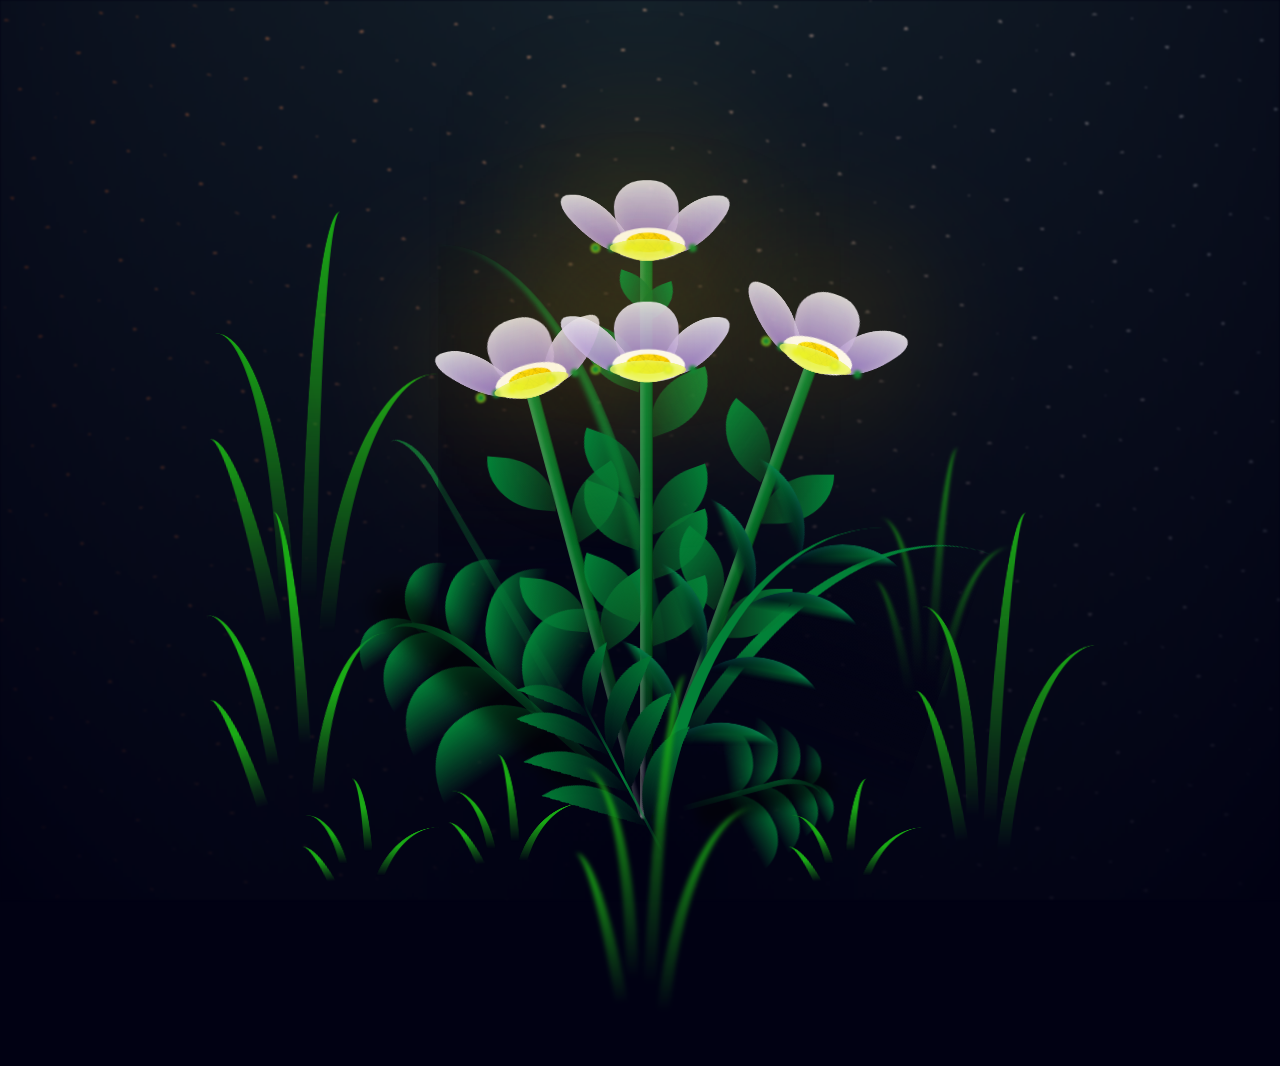
==== flores.html @ dc5154fb "actu" ====
<!DOCTYPE html>
<html lang="en" >
<head>
  <meta charset="UTF-8">
  <title>Flores y corazones</title>
  <link rel="stylesheet" href="./style.css">

</head>
<body>
<!-- partial:index.partial.html -->
<body class="container">
  <div class="night"></div>
  <div class="flowers">
    <div class="flower flower--1">
      <div class="flower__leafs flower__leafs--1">
        <div class="flower__leaf flower__leaf--1"></div>
        <div class="flower__leaf flower__leaf--2"></div>
        <div class="flower__leaf flower__leaf--3"></div>
        <div class="flower__leaf flower__leaf--4"></div>
        <div class="flower__white-circle"></div>

        <div class="flower__light flower__light--1"></div>
        <div class="flower__light flower__light--2"></div>
        <div class="flower__light flower__light--3"></div>
        <div class="flower__light flower__light--4"></div>
        <div class="flower__light flower__light--5"></div>
        <div class="flower__light flower__light--6"></div>
        <div class="flower__light flower__light--7"></div>
        <div class="flower__light flower__light--8"></div>

      </div>
      <div class="flower__line">
        <div class="flower__line__leaf flower__line__leaf--1"></div>
        <div class="flower__line__leaf flower__line__leaf--2"></div>
        <div class="flower__line__leaf flower__line__leaf--3"></div>
        <div class="flower__line__leaf flower__line__leaf--4"></div>
        <div class="flower__line__leaf flower__line__leaf--5"></div>
        <div class="flower__line__leaf flower__line__leaf--6"></div>
      </div>
    </div>

    <div class="flower flower--2">
      <div class="flower__leafs flower__leafs--2">
        <div class="flower__leaf flower__leaf--1"></div>
        <div class="flower__leaf flower__leaf--2"></div>
        <div class="flower__leaf flower__leaf--3"></div>
        <div class="flower__leaf flower__leaf--4"></div>
        <div class="flower__white-circle"></div>

        <div class="flower__light flower__light--1"></div>
        <div class="flower__light flower__light--2"></div>
        <div class="flower__light flower__light--3"></div>
        <div class="flower__light flower__light--4"></div>
        <div class="flower__light flower__light--5"></div>
        <div class="flower__light flower__light--6"></div>
        <div class="flower__light flower__light--7"></div>
        <div class="flower__light flower__light--8"></div>

      </div>
      <div class="flower__line">
        <div class="flower__line__leaf flower__line__leaf--1"></div>
        <div class="flower__line__leaf flower__line__leaf--2"></div>
        <div class="flower__line__leaf flower__line__leaf--3"></div>
        <div class="flower__line__leaf flower__line__leaf--4"></div>
      </div>
    </div>

    <div class="flower flower--3">
      <div class="flower__leafs flower__leafs--3">
        <div class="flower__leaf flower__leaf--1"></div>
        <div class="flower__leaf flower__leaf--2"></div>
        <div class="flower__leaf flower__leaf--3"></div>
        <div class="flower__leaf flower__leaf--4"></div>
        <div class="flower__white-circle"></div>

        <div class="flower__light flower__light--1"></div>
        <div class="flower__light flower__light--2"></div>
        <div class="flower__light flower__light--3"></div>
        <div class="flower__light flower__light--4"></div>
        <div class="flower__light flower__light--5"></div>
        <div class="flower__light flower__light--6"></div>
        <div class="flower__light flower__light--7"></div>
        <div class="flower__light flower__light--8"></div>

      </div>
      <div class="flower__line">
        <div class="flower__line__leaf flower__line__leaf--1"></div>
        <div class="flower__line__leaf flower__line__leaf--2"></div>
        <div class="flower__line__leaf flower__line__leaf--3"></div>
        <div class="flower__line__leaf flower__line__leaf--4"></div>
      </div>
    </div>
    <div class="flower flower--4">
      <div class="flower__leafs flower__leafs--3">
        <div class="flower__leaf flower__leaf--1"></div>
        <div class="flower__leaf flower__leaf--2"></div>
        <div class="flower__leaf flower__leaf--3"></div>
        <div class="flower__leaf flower__leaf--4"></div>
        <div class="flower__white-circle"></div>

        <div class="flower__light flower__light--1"></div>
        <div class="flower__light flower__light--2"></div>
        <div class="flower__light flower__light--3"></div>
        <div class="flower__light flower__light--4"></div>
        <div class="flower__light flower__light--5"></div>
        <div class="flower__light flower__light--6"></div>
        <div class="flower__light flower__light--7"></div>
        <div class="flower__light flower__light--8"></div>

      </div>
      <div class="flower__line">
        <div class="flower__line__leaf flower__line__leaf--1"></div>
        <div class="flower__line__leaf flower__line__leaf--2"></div>
        <div class="flower__line__leaf flower__line__leaf--3"></div>
        <div class="flower__line__leaf flower__line__leaf--4"></div>
      </div>
    </div>

    <div class="grow-ans" style="--d:1.2s">
      <div class="flower__g-long">
        <div class="flower__g-long__top"></div>
        <div class="flower__g-long__bottom"></div>
      </div>
    </div>

    <div class="growing-grass">
      <div class="flower__grass flower__grass--1">
        <div class="flower__grass--top"></div>
        <div class="flower__grass--bottom"></div>
        <div class="flower__grass__leaf flower__grass__leaf--1"></div>
        <div class="flower__grass__leaf flower__grass__leaf--2"></div>
        <div class="flower__grass__leaf flower__grass__leaf--3"></div>
        <div class="flower__grass__leaf flower__grass__leaf--4"></div>
        <div class="flower__grass__leaf flower__grass__leaf--5"></div>
        <div class="flower__grass__leaf flower__grass__leaf--6"></div>
        <div class="flower__grass__leaf flower__grass__leaf--7"></div>
        <div class="flower__grass__leaf flower__grass__leaf--8"></div>
        <div class="flower__grass__overlay"></div>
      </div>
    </div>

    <div class="growing-grass">
      <div class="flower__grass flower__grass--2">
        <div class="flower__grass--top"></div>
        <div class="flower__grass--bottom"></div>
        <div class="flower__grass__leaf flower__grass__leaf--1"></div>
        <div class="flower__grass__leaf flower__grass__leaf--2"></div>
        <div class="flower__grass__leaf flower__grass__leaf--3"></div>
        <div class="flower__grass__leaf flower__grass__leaf--4"></div>
        <div class="flower__grass__leaf flower__grass__leaf--5"></div>
        <div class="flower__grass__leaf flower__grass__leaf--6"></div>
        <div class="flower__grass__leaf flower__grass__leaf--7"></div>
        <div class="flower__grass__leaf flower__grass__leaf--8"></div>
        <div class="flower__grass__overlay"></div>
      </div>
    </div>

    <div class="grow-ans" style="--d:2.4s">
      <div class="flower__g-right flower__g-right--1">
        <div class="leaf"></div>
      </div>
    </div>

    <div class="grow-ans" style="--d:2.8s">
      <div class="flower__g-right flower__g-right--2">
        <div class="leaf"></div>
      </div>
    </div>

    <div class="grow-ans" style="--d:2.8s">
      <div class="flower__g-front">
        <div class="flower__g-front__leaf-wrapper flower__g-front__leaf-wrapper--1">
          <div class="flower__g-front__leaf"></div>
        </div>
        <div class="flower__g-front__leaf-wrapper flower__g-front__leaf-wrapper--2">
          <div class="flower__g-front__leaf"></div>
        </div>
        <div class="flower__g-front__leaf-wrapper flower__g-front__leaf-wrapper--3">
          <div class="flower__g-front__leaf"></div>
        </div>
        <div class="flower__g-front__leaf-wrapper flower__g-front__leaf-wrapper--4">
          <div class="flower__g-front__leaf"></div>
        </div>
        <div class="flower__g-front__leaf-wrapper flower__g-front__leaf-wrapper--5">
          <div class="flower__g-front__leaf"></div>
        </div>
        <div class="flower__g-front__leaf-wrapper flower__g-front__leaf-wrapper--6">
          <div class="flower__g-front__leaf"></div>
        </div>
        <div class="flower__g-front__leaf-wrapper flower__g-front__leaf-wrapper--7">
          <div class="flower__g-front__leaf"></div>
        </div>
        <div class="flower__g-front__leaf-wrapper flower__g-front__leaf-wrapper--8">
          <div class="flower__g-front__leaf"></div>
        </div>
        <div class="flower__g-front__line"></div>
      </div>
    </div>

    <div class="grow-ans" style="--d:3.2s">
      <div class="flower__g-fr">
        <div class="leaf"></div>
        <div class="flower__g-fr__leaf flower__g-fr__leaf--1"></div>
        <div class="flower__g-fr__leaf flower__g-fr__leaf--2"></div>
        <div class="flower__g-fr__leaf flower__g-fr__leaf--3"></div>
        <div class="flower__g-fr__leaf flower__g-fr__leaf--4"></div>
        <div class="flower__g-fr__leaf flower__g-fr__leaf--5"></div>
        <div class="flower__g-fr__leaf flower__g-fr__leaf--6"></div>
        <div class="flower__g-fr__leaf flower__g-fr__leaf--7"></div>
        <div class="flower__g-fr__leaf flower__g-fr__leaf--8"></div>
      </div>
    </div>

    <div class="long-g long-g--0">
      <div class="grow-ans" style="--d:3s">
        <div class="leaf leaf--0"></div>
      </div>
      <div class="grow-ans" style="--d:2.2s">
        <div class="leaf leaf--1"></div>
      </div>
      <div class="grow-ans" style="--d:3.4s">
        <div class="leaf leaf--2"></div>
      </div>
      <div class="grow-ans" style="--d:3.6s">
        <div class="leaf leaf--3"></div>
      </div>
    </div>

    <div class="long-g long-g--1">
      <div class="grow-ans" style="--d:3.6s">
        <div class="leaf leaf--0"></div>
      </div>
      <div class="grow-ans" style="--d:3.8s">
        <div class="leaf leaf--1"></div>
      </div>
      <div class="grow-ans" style="--d:4s">
        <div class="leaf leaf--2"></div>
      </div>
      <div class="grow-ans" style="--d:4.2s">
        <div class="leaf leaf--3"></div>
      </div>
    </div>

    <div class="long-g long-g--2">
      <div class="grow-ans" style="--d:4s">
        <div class="leaf leaf--0"></div>
      </div>
      <div class="grow-ans" style="--d:4.2s">
        <div class="leaf leaf--1"></div>
      </div>
      <div class="grow-ans" style="--d:4.4s">
        <div class="leaf leaf--2"></div>
      </div>
      <div class="grow-ans" style="--d:4.6s">
        <div class="leaf leaf--3"></div>
      </div>
    </div>

    <div class="long-g long-g--3">
      <div class="grow-ans" style="--d:4s">
        <div class="leaf leaf--0"></div>
      </div>
      <div class="grow-ans" style="--d:4.2s">
        <div class="leaf leaf--1"></div>
      </div>
      <div class="grow-ans" style="--d:3s">
        <div class="leaf leaf--2"></div>
      </div>
      <div class="grow-ans" style="--d:3.6s">
        <div class="leaf leaf--3"></div>
      </div>
    </div>

    <div class="long-g long-g--4">
      <div class="grow-ans" style="--d:4s">
        <div class="leaf leaf--0"></div>
      </div>
      <div class="grow-ans" style="--d:4.2s">
        <div class="leaf leaf--1"></div>
      </div>
      <div class="grow-ans" style="--d:3s">
        <div class="leaf leaf--2"></div>
      </div>
      <div class="grow-ans" style="--d:3.6s">
        <div class="leaf leaf--3"></div>
      </div>
    </div>

    <div class="long-g long-g--5">
      <div class="grow-ans" style="--d:4s">
        <div class="leaf leaf--0"></div>
      </div>
      <div class="grow-ans" style="--d:4.2s">
        <div class="leaf leaf--1"></div>
      </div>
      <div class="grow-ans" style="--d:3s">
        <div class="leaf leaf--2"></div>
      </div>
      <div class="grow-ans" style="--d:3.6s">
        <div class="leaf leaf--3"></div>
      </div>
    </div>

    <div class="long-g long-g--6">
      <div class="grow-ans" style="--d:4.2s">
        <div class="leaf leaf--0"></div>
      </div>
      <div class="grow-ans" style="--d:4.4s">
        <div class="leaf leaf--1"></div>
      </div>
      <div class="grow-ans" style="--d:4.6s">
        <div class="leaf leaf--2"></div>
      </div>
      <div class="grow-ans" style="--d:4.8s">
        <div class="leaf leaf--3"></div>
      </div>
    </div>

    <div class="long-g long-g--7">
      <div class="grow-ans" style="--d:3s">
        <div class="leaf leaf--0"></div>
      </div>
      <div class="grow-ans" style="--d:3.2s">
        <div class="leaf leaf--1"></div>
      </div>
      <div class="grow-ans" style="--d:3.5s">
        <div class="leaf leaf--2"></div>
      </div>
      <div class="grow-ans" style="--d:3.6s">
        <div class="leaf leaf--3"></div>
      </div>
    </div>
  </div>
  <script src="main.js"></script>
  <div class="bubbles">
    <div class="bubble"><svg class="heart" viewBox="0 0 32 32">
        <title>heart22</title>
        <path d="M23.6 2c-3.363 0-6.258 2.736-7.599 5.594-1.342-2.858-4.237-5.594-7.601-5.594-4.637 0-8.4 3.764-8.4 8.401 0 9.433 9.516 11.906 16.001 21.232 6.13-9.268 15.999-12.1 15.999-21.232 0-4.637-3.763-8.401-8.4-8.401z"></path>
      </svg>
    </div>
    <div class="bubble"><svg class="heart" viewBox="0 0 32 32">
        <title>heart22</title>
        <path d="M23.6 2c-3.363 0-6.258 2.736-7.599 5.594-1.342-2.858-4.237-5.594-7.601-5.594-4.637 0-8.4 3.764-8.4 8.401 0 9.433 9.516 11.906 16.001 21.232 6.13-9.268 15.999-12.1 15.999-21.232 0-4.637-3.763-8.401-8.4-8.401z"></path>
      </svg>
    </div>
    <div class="bubble"><svg class="heart" viewBox="0 0 32 32">
        <title>heart22</title>
        <path d="M23.6 2c-3.363 0-6.258 2.736-7.599 5.594-1.342-2.858-4.237-5.594-7.601-5.594-4.637 0-8.4 3.764-8.4 8.401 0 9.433 9.516 11.906 16.001 21.232 6.13-9.268 15.999-12.1 15.999-21.232 0-4.637-3.763-8.401-8.4-8.401z"></path>
      </svg>
    </div>
    <div class="bubble"><svg class="heart" viewBox="0 0 32 32">
        <title>heart22</title>
        <path d="M23.6 2c-3.363 0-6.258 2.736-7.599 5.594-1.342-2.858-4.237-5.594-7.601-5.594-4.637 0-8.4 3.764-8.4 8.401 0 9.433 9.516 11.906 16.001 21.232 6.13-9.268 15.999-12.1 15.999-21.232 0-4.637-3.763-8.401-8.4-8.401z"></path>
      </svg>
    </div>
    <div class="bubble"><svg class="heart" viewBox="0 0 32 32">
        <title>heart22</title>
        <path d="M23.6 2c-3.363 0-6.258 2.736-7.599 5.594-1.342-2.858-4.237-5.594-7.601-5.594-4.637 0-8.4 3.764-8.4 8.401 0 9.433 9.516 11.906 16.001 21.232 6.13-9.268 15.999-12.1 15.999-21.232 0-4.637-3.763-8.401-8.4-8.401z"></path>
      </svg>
    </div>
    <div class="bubble"><svg class="heart" viewBox="0 0 32 32">
        <title>heart22</title>
        <path d="M23.6 2c-3.363 0-6.258 2.736-7.599 5.594-1.342-2.858-4.237-5.594-7.601-5.594-4.637 0-8.4 3.764-8.4 8.401 0 9.433 9.516 11.906 16.001 21.232 6.13-9.268 15.999-12.1 15.999-21.232 0-4.637-3.763-8.401-8.4-8.401z"></path>
      </svg>
    </div>
    <div class="bubble"><svg class="heart" viewBox="0 0 32 32">
        <title>heart22</title>
        <path d="M23.6 2c-3.363 0-6.258 2.736-7.599 5.594-1.342-2.858-4.237-5.594-7.601-5.594-4.637 0-8.4 3.764-8.4 8.401 0 9.433 9.516 11.906 16.001 21.232 6.13-9.268 15.999-12.1 15.999-21.232 0-4.637-3.763-8.401-8.4-8.401z"></path>
      </svg>
    </div>
    <div class="bubble"><svg class="heart" viewBox="0 0 32 32">
        <title>heart22</title>
        <path d="M23.6 2c-3.363 0-6.258 2.736-7.599 5.594-1.342-2.858-4.237-5.594-7.601-5.594-4.637 0-8.4 3.764-8.4 8.401 0 9.433 9.516 11.906 16.001 21.232 6.13-9.268 15.999-12.1 15.999-21.232 0-4.637-3.763-8.401-8.4-8.401z"></path>
      </svg>
    </div>
    <div class="bubble"><svg class="heart" viewBox="0 0 32 32">
        <title>heart22</title>
        <path d="M23.6 2c-3.363 0-6.258 2.736-7.599 5.594-1.342-2.858-4.237-5.594-7.601-5.594-4.637 0-8.4 3.764-8.4 8.401 0 9.433 9.516 11.906 16.001 21.232 6.13-9.268 15.999-12.1 15.999-21.232 0-4.637-3.763-8.401-8.4-8.401z"></path>
      </svg>
    </div>
    <div class="bubble"><svg class="heart" viewBox="0 0 32 32">
        <title>heart22</title>
        <path d="M23.6 2c-3.363 0-6.258 2.736-7.599 5.594-1.342-2.858-4.237-5.594-7.601-5.594-4.637 0-8.4 3.764-8.4 8.401 0 9.433 9.516 11.906 16.001 21.232 6.13-9.268 15.999-12.1 15.999-21.232 0-4.637-3.763-8.401-8.4-8.401z"></path>
      </svg>
    </div>
    <div class="bubble"><svg class="heart" viewBox="0 0 32 32">
        <title>heart22</title>
        <path d="M23.6 2c-3.363 0-6.258 2.736-7.599 5.594-1.342-2.858-4.237-5.594-7.601-5.594-4.637 0-8.4 3.764-8.4 8.401 0 9.433 9.516 11.906 16.001 21.232 6.13-9.268 15.999-12.1 15.999-21.232 0-4.637-3.763-8.401-8.4-8.401z"></path>
      </svg>
    </div>
    <div class="bubble"><svg class="heart" viewBox="0 0 32 32">
        <title>heart22</title>
        <path d="M23.6 2c-3.363 0-6.258 2.736-7.599 5.594-1.342-2.858-4.237-5.594-7.601-5.594-4.637 0-8.4 3.764-8.4 8.401 0 9.433 9.516 11.906 16.001 21.232 6.13-9.268 15.999-12.1 15.999-21.232 0-4.637-3.763-8.401-8.4-8.401z"></path>
      </svg>
    </div>
    <div class="bubble"><svg class="heart" viewBox="0 0 32 32">
        <title>heart22</title>
        <path d="M23.6 2c-3.363 0-6.258 2.736-7.599 5.594-1.342-2.858-4.237-5.594-7.601-5.594-4.637 0-8.4 3.764-8.4 8.401 0 9.433 9.516 11.906 16.001 21.232 6.13-9.268 15.999-12.1 15.999-21.232 0-4.637-3.763-8.401-8.4-8.401z"></path>
      </svg>
    </div>
    <div class="bubble"><svg class="heart" viewBox="0 0 32 32">
        <title>heart22</title>
        <path d="M23.6 2c-3.363 0-6.258 2.736-7.599 5.594-1.342-2.858-4.237-5.594-7.601-5.594-4.637 0-8.4 3.764-8.4 8.401 0 9.433 9.516 11.906 16.001 21.232 6.13-9.268 15.999-12.1 15.999-21.232 0-4.637-3.763-8.401-8.4-8.401z"></path>
      </svg>
    </div>
    <div class="bubble"><svg class="heart" viewBox="0 0 32 32">
        <title>heart22</title>
        <path d="M23.6 2c-3.363 0-6.258 2.736-7.599 5.594-1.342-2.858-4.237-5.594-7.601-5.594-4.637 0-8.4 3.764-8.4 8.401 0 9.433 9.516 11.906 16.001 21.232 6.13-9.268 15.999-12.1 15.999-21.232 0-4.637-3.763-8.401-8.4-8.401z"></path>
      </svg>
    </div>
    <div class="bubble"><svg class="heart" viewBox="0 0 32 32">
        <title>heart22</title>
        <path d="M23.6 2c-3.363 0-6.258 2.736-7.599 5.594-1.342-2.858-4.237-5.594-7.601-5.594-4.637 0-8.4 3.764-8.4 8.401 0 9.433 9.516 11.906 16.001 21.232 6.13-9.268 15.999-12.1 15.999-21.232 0-4.637-3.763-8.401-8.4-8.401z"></path>
      </svg>
    </div>
    <div class="bubble"><svg class="heart" viewBox="0 0 32 32">
        <title>heart22</title>
        <path d="M23.6 2c-3.363 0-6.258 2.736-7.599 5.594-1.342-2.858-4.237-5.594-7.601-5.594-4.637 0-8.4 3.764-8.4 8.401 0 9.433 9.516 11.906 16.001 21.232 6.13-9.268 15.999-12.1 15.999-21.232 0-4.637-3.763-8.401-8.4-8.401z"></path>
      </svg>
    </div>
    <div class="bubble"><svg class="heart" viewBox="0 0 32 32">
        <title>heart22</title>
        <path d="M23.6 2c-3.363 0-6.258 2.736-7.599 5.594-1.342-2.858-4.237-5.594-7.601-5.594-4.637 0-8.4 3.764-8.4 8.401 0 9.433 9.516 11.906 16.001 21.232 6.13-9.268 15.999-12.1 15.999-21.232 0-4.637-3.763-8.401-8.4-8.401z"></path>
      </svg>
    </div>
    <div class="bubble"><svg class="heart" viewBox="0 0 32 32">
        <title>heart22</title>
        <path d="M23.6 2c-3.363 0-6.258 2.736-7.599 5.594-1.342-2.858-4.237-5.594-7.601-5.594-4.637 0-8.4 3.764-8.4 8.401 0 9.433 9.516 11.906 16.001 21.232 6.13-9.268 15.999-12.1 15.999-21.232 0-4.637-3.763-8.401-8.4-8.401z"></path>
      </svg>
    </div>
    <div class="bubble"><svg class="heart" viewBox="0 0 32 32">
        <title>heart22</title>
        <path d="M23.6 2c-3.363 0-6.258 2.736-7.599 5.594-1.342-2.858-4.237-5.594-7.601-5.594-4.637 0-8.4 3.764-8.4 8.401 0 9.433 9.516 11.906 16.001 21.232 6.13-9.268 15.999-12.1 15.999-21.232 0-4.637-3.763-8.401-8.4-8.401z"></path>
      </svg>
</body>
<!-- partial -->
  <script  src="./script.js"></script>

</body>
</html>
---- style.css ----
*,
*::after,
*::before {
  padding: 0;
  margin: 0;
  box-sizing: border-box;
}

:root {
  --dark-color: #010113;
}

body {
  display: flex;
  align-items: flex-end;
  justify-content: center;
  min-height: 100vh;
  background-color: var(--dark-color);
  overflow: hidden;
  perspective: 1000px;
}
.night {
  position: fixed;
  left: 50%;
  top: 0;
  transform: translateX(-50%);
  width: 100%;
  height: 100%;
  filter: blur(0.1vmin);
  background-image: radial-gradient(
      ellipse at top,
      transparent 0%,
      var(--dark-color)
    ),
    radial-gradient(
      ellipse at bottom,
      var(--dark-color),
      rgba(145, 233, 255, 0.2)
    ),
    repeating-linear-gradient(
      220deg,
      rgb(0, 0, 0) 0px,
      rgb(0, 0, 0) 19px,
      transparent 19px,
      transparent 22px
    ),
    repeating-linear-gradient(
      189deg,
      rgb(0, 0, 0) 0px,
      rgb(0, 0, 0) 19px,
      transparent 19px,
      transparent 22px
    ),
    repeating-linear-gradient(
      148deg,
      rgb(0, 0, 0) 0px,
      rgb(0, 0, 0) 19px,
      transparent 19px,
      transparent 22px
    ),
    linear-gradient(90deg, rgb(255, 94, 0), rgb(240, 240, 240));
}

.flowers {
  position: relative;
  transform: scale(0.9);
}

.flower {
  position: absolute;
  bottom: 10vmin;
  transform-origin: bottom center;
  z-index: 10;
  --fl-speed: 0.8s;
}
.flower--1 {
  -webkit-animation: moving-flower-1 4s linear infinite;
  animation: moving-flower-1 4s linear infinite;
}
.flower--1 .flower__line {
  height: 70vmin;
  -webkit-animation-delay: 0.3s;
  animation-delay: 0.3s;
}
.flower--1 .flower__line__leaf--1 {
  -webkit-animation: blooming-leaf-right var(--fl-speed) 1.6s backwards;
  animation: blooming-leaf-right var(--fl-speed) 1.6s backwards;
}
.flower--1 .flower__line__leaf--2 {
  -webkit-animation: blooming-leaf-right var(--fl-speed) 1.4s backwards;
  animation: blooming-leaf-right var(--fl-speed) 1.4s backwards;
}
.flower--1 .flower__line__leaf--3 {
  -webkit-animation: blooming-leaf-left var(--fl-speed) 1.2s backwards;
  animation: blooming-leaf-left var(--fl-speed) 1.2s backwards;
}
.flower--1 .flower__line__leaf--4 {
  -webkit-animation: blooming-leaf-left var(--fl-speed) 1s backwards;
  animation: blooming-leaf-left var(--fl-speed) 1s backwards;
}
.flower--1 .flower__line__leaf--5 {
  -webkit-animation: blooming-leaf-right var(--fl-speed) 1.8s backwards;
  animation: blooming-leaf-right var(--fl-speed) 1.8s backwards;
}
.flower--1 .flower__line__leaf--6 {
  -webkit-animation: blooming-leaf-left var(--fl-speed) 2s backwards;
  animation: blooming-leaf-left var(--fl-speed) 2s backwards;
}
.flower--2 {
  left: 50%;
  transform: rotate(20deg);
  -webkit-animation: moving-flower-2 4s linear infinite;
  animation: moving-flower-2 4s linear infinite;
}
.flower--2 .flower__line {
  height: 60vmin;
  -webkit-animation-delay: 0.6s;
  animation-delay: 0.6s;
}
.flower--2 .flower__line__leaf--1 {
  -webkit-animation: blooming-leaf-right var(--fl-speed) 1.9s backwards;
  animation: blooming-leaf-right var(--fl-speed) 1.9s backwards;
}
.flower--2 .flower__line__leaf--2 {
  -webkit-animation: blooming-leaf-right var(--fl-speed) 1.7s backwards;
  animation: blooming-leaf-right var(--fl-speed) 1.7s backwards;
}
.flower--2 .flower__line__leaf--3 {
  -webkit-animation: blooming-leaf-left var(--fl-speed) 1.5s backwards;
  animation: blooming-leaf-left var(--fl-speed) 1.5s backwards;
}
.flower--2 .flower__line__leaf--4 {
  -webkit-animation: blooming-leaf-left var(--fl-speed) 1.3s backwards;
  animation: blooming-leaf-left var(--fl-speed) 1.3s backwards;
}
.flower--3 {
  left: 50%;
  transform: rotate(-15deg);
  -webkit-animation: moving-flower-3 4s linear infinite;
  animation: moving-flower-3 4s linear infinite;
}
.flower--3 .flower__line {
  -webkit-animation-delay: 0.9s;
  animation-delay: 0.9s;
}
.flower--3 .flower__line__leaf--1 {
  -webkit-animation: blooming-leaf-right var(--fl-speed) 2.5s backwards;
  animation: blooming-leaf-right var(--fl-speed) 2.5s backwards;
}
.flower--3 .flower__line__leaf--2 {
  -webkit-animation: blooming-leaf-right var(--fl-speed) 2.3s backwards;
  animation: blooming-leaf-right var(--fl-speed) 2.3s backwards;
}
.flower--3 .flower__line__leaf--3 {
  -webkit-animation: blooming-leaf-left var(--fl-speed) 2.1s backwards;
  animation: blooming-leaf-left var(--fl-speed) 2.1s backwards;
}
.flower--3 .flower__line__leaf--4 {
  -webkit-animation: blooming-leaf-left var(--fl-speed) 1.9s backwards;
  animation: blooming-leaf-left var(--fl-speed) 1.9s backwards;
}
.flower__leafs {
  position: relative;
  -webkit-animation: blooming-flower 2s backwards;
  animation: blooming-flower 2s backwards;
}
.flower__leafs--1 {
  -webkit-animation-delay: 1.1s;
  animation-delay: 1.1s;
}
.flower__leafs--2 {
  -webkit-animation-delay: 1.4s;
  animation-delay: 1.4s;
}
.flower__leafs--3 {
  -webkit-animation-delay: 1.7s;
  animation-delay: 1.7s;
}
.flower__leafs::after {
  content: "";
  position: absolute;
  left: 0;
  top: 0;
  transform: translate(-50%, -100%);
  width: 8vmin;
  height: 8vmin;
  background-color: #e7b201;
  filter: blur(10vmin);
}
.flower__leaf {
  position: absolute;
  bottom: 0;
  left: 50%;
  width: 8vmin;
  height: 11vmin;
  border-radius: 51% 49% 47% 53%/44% 45% 55% 69%;
  background-color: #9370DB;
  background-image: linear-gradient(to top, #9370DB, #E6E6FA);
  transform-origin: bottom center;
  opacity: 0.9;
  box-shadow: inset 0 0 2vmin rgba(255, 255, 255, 0.5);
}
.flower__leaf--1 {
  transform: translate(-10%, 1%) rotateY(40deg) rotateX(-50deg);
}
.flower__leaf--2 {
  transform: translate(-50%, -4%) rotateX(40deg);
}
.flower__leaf--3 {
  transform: translate(-90%, 0%) rotateY(45deg) rotateX(50deg);
}
.flower__leaf--4 {
  width: 8vmin;
  height: 8vmin;
  transform-origin: bottom left;
  border-radius: 4vmin 10vmin 4vmin 4vmin;
  transform: translate(0%, 18%) rotateX(70deg) rotate(-43deg);
  background-image: linear-gradient(to top, #e6f331, #e6f331);
  z-index: 1;
  opacity: 0.8;
}
.flower__white-circle {
  position: absolute;
  left: -3.5vmin;
  top: -3vmin;
  width: 9vmin;
  height: 4vmin;
  border-radius: 50%;
  background-color: #fff;
}
.flower__white-circle::after {
  content: "";
  position: absolute;
  left: 50%;
  top: 45%;
  transform: translate(-50%, -50%);
  width: 60%;
  height: 60%;
  border-radius: inherit;
  background-image: repeating-linear-gradient(
      135deg,
      rgba(0, 0, 0, 0.03) 0px,
      rgba(0, 0, 0, 0.03) 1px,
      transparent 1px,
      transparent 12px
    ),
    repeating-linear-gradient(
      45deg,
      rgba(0, 0, 0, 0.03) 0px,
      rgba(0, 0, 0, 0.03) 1px,
      transparent 1px,
      transparent 12px
    ),
    repeating-linear-gradient(
      67.5deg,
      rgba(0, 0, 0, 0.03) 0px,
      rgba(0, 0, 0, 0.03) 1px,
      transparent 1px,
      transparent 12px
    ),
    repeating-linear-gradient(
      135deg,
      rgba(0, 0, 0, 0.03) 0px,
      rgba(0, 0, 0, 0.03) 1px,
      transparent 1px,
      transparent 12px
    ),
    repeating-linear-gradient(
      45deg,
      rgba(0, 0, 0, 0.03) 0px,
      rgba(0, 0, 0, 0.03) 1px,
      transparent 1px,
      transparent 12px
    ),
    repeating-linear-gradient(
      112.5deg,
      rgba(0, 0, 0, 0.03) 0px,
      rgba(0, 0, 0, 0.03) 1px,
      transparent 1px,
      transparent 12px
    ),
    repeating-linear-gradient(
      112.5deg,
      rgba(0, 0, 0, 0.03) 0px,
      rgba(0, 0, 0, 0.03) 1px,
      transparent 1px,
      transparent 12px
    ),
    repeating-linear-gradient(
      45deg,
      rgba(0, 0, 0, 0.03) 0px,
      rgba(0, 0, 0, 0.03) 1px,
      transparent 1px,
      transparent 12px
    ),
    repeating-linear-gradient(
      22.5deg,
      rgba(0, 0, 0, 0.03) 0px,
      rgba(0, 0, 0, 0.03) 1px,
      transparent 1px,
      transparent 12px
    ),
    repeating-linear-gradient(
      45deg,
      rgba(0, 0, 0, 0.03) 0px,
      rgba(0, 0, 0, 0.03) 1px,
      transparent 1px,
      transparent 12px
    ),
    repeating-linear-gradient(
      22.5deg,
      rgba(0, 0, 0, 0.03) 0px,
      rgba(0, 0, 0, 0.03) 1px,
      transparent 1px,
      transparent 12px
    ),
    repeating-linear-gradient(
      135deg,
      rgba(0, 0, 0, 0.03) 0px,
      rgba(0, 0, 0, 0.03) 1px,
      transparent 1px,
      transparent 12px
    ),
    repeating-linear-gradient(
      157.5deg,
      rgba(0, 0, 0, 0.03) 0px,
      rgba(0, 0, 0, 0.03) 1px,
      transparent 1px,
      transparent 12px
    ),
    repeating-linear-gradient(
      67.5deg,
      rgba(0, 0, 0, 0.03) 0px,
      rgba(0, 0, 0, 0.03) 1px,
      transparent 1px,
      transparent 12px
    ),
    repeating-linear-gradient(
      67.5deg,
      rgba(0, 0, 0, 0.03) 0px,
      rgba(0, 0, 0, 0.03) 1px,
      transparent 1px,
      transparent 12px
    ),
    linear-gradient(90deg, rgb(255, 235, 18), rgb(255, 206, 0));
}
.flower__line {
  height: 55vmin;
  width: 1.5vmin;
  background-image: linear-gradient(
      to left,
      rgba(0, 0, 0, 0.2),
      transparent,
      rgba(255, 255, 255, 0.2)
    ),
    linear-gradient(to top, transparent 10%, #056d24, #028137);
  box-shadow: inset 0 0 2px rgba(0, 0, 0, 0.5);
  -webkit-animation: grow-flower-tree 4s backwards;
  animation: grow-flower-tree 4s backwards;
}
.flower__line__leaf {
  --w: 7vmin;
  --h: calc(var(--w) + 2vmin);
  position: absolute;
  top: 20%;
  left: 90%;
  width: var(--w);
  height: var(--h);
  border-top-right-radius: var(--h);
  border-bottom-left-radius: var(--h);
  background-image: linear-gradient(to top, rgba(12, 94, 32, 0.4), #028137);
}
.flower__line__leaf--1 {
  transform: rotate(70deg) rotateY(30deg);
}
.flower__line__leaf--2 {
  top: 45%;
  transform: rotate(70deg) rotateY(30deg);
}
.flower__line__leaf--3,
.flower__line__leaf--4,
.flower__line__leaf--6 {
  border-top-right-radius: 0;
  border-bottom-left-radius: 0;
  border-top-left-radius: var(--h);
  border-bottom-right-radius: var(--h);
  left: -460%;
  top: 12%;
  transform: rotate(-70deg) rotateY(30deg);
}
.flower__line__leaf--4 {
  top: 40%;
}
.flower__line__leaf--5 {
  top: 0;
  transform-origin: left;
  transform: rotate(70deg) rotateY(30deg) scale(0.6);
}
.flower__line__leaf--6 {
  top: -2%;
  left: -450%;
  transform-origin: right;
  transform: rotate(-70deg) rotateY(30deg) scale(0.6);
}
.flower__light {
  position: absolute;
  bottom: 0vmin;
  width: 1vmin;
  height: 1vmin;
  background-color: rgb(255, 251, 0);
  border-radius: 50%;
  filter: blur(0.2vmin);
  -webkit-animation: light-ans 4s linear infinite backwards;
  animation: light-ans 4s linear infinite backwards;
}
.flower__light:nth-child(odd) {
  background-color: #028137;
}
.flower__light--1 {
  left: -2vmin;
  -webkit-animation-delay: 1s;
  animation-delay: 1s;
}
.flower__light--2 {
  left: 3vmin;
  -webkit-animation-delay: 0.5s;
  animation-delay: 0.5s;
}
.flower__light--3 {
  left: -6vmin;
  -webkit-animation-delay: 0.3s;
  animation-delay: 0.3s;
}
.flower__light--4 {
  left: 6vmin;
  -webkit-animation-delay: 0.9s;
  animation-delay: 0.9s;
}
.flower__light--5 {
  left: -1vmin;
  -webkit-animation-delay: 1.5s;
  animation-delay: 1.5s;
}
.flower__light--6 {
  left: -4vmin;
  -webkit-animation-delay: 3s;
  animation-delay: 3s;
}
.flower__light--7 {
  left: 3vmin;
  -webkit-animation-delay: 2s;
  animation-delay: 2s;
}
.flower__light--8 {
  left: -6vmin;
  -webkit-animation-delay: 3.5s;
  animation-delay: 3.5s;
}
.flower__grass {
  --c: #028137;
  --line-w: 1.5vmin;
  position: absolute;
  bottom: 12vmin;
  left: -7vmin;
  display: flex;
  flex-direction: column;
  align-items: flex-end;
  z-index: 20;
  transform-origin: bottom center;
  transform: rotate(-48deg) rotateY(40deg);
}
.flower__grass--1 {
  -webkit-animation: moving-grass 2s linear infinite;
  animation: moving-grass 2s linear infinite;
}
.flower__grass--2 {
  left: 2vmin;
  bottom: 10vmin;
  transform: scale(0.5) rotate(75deg) rotateX(10deg) rotateY(-200deg);
  opacity: 0.8;
  z-index: 0;
  -webkit-animation: moving-grass--2 1.5s linear infinite;
  animation: moving-grass--2 1.5s linear infinite;
}
.flower__grass--top {
  width: 7vmin;
  height: 10vmin;
  border-top-right-radius: 100%;
  border-right: var(--line-w) solid var(--c);
  transform-origin: bottom center;
  transform: rotate(-2deg);
}
.flower__grass--bottom {
  margin-top: -2px;
  width: var(--line-w);
  height: 25vmin;
  background-image: linear-gradient(to top, transparent, var(--c));
}
.flower__grass__leaf {
  --size: 10vmin;
  position: absolute;
  width: calc(var(--size) * 2.1);
  height: var(--size);
  border-top-left-radius: var(--size);
  border-top-right-radius: var(--size);
  background-image: linear-gradient(
    to top,
    transparent,
    transparent 30%,
    var(--c)
  );
  z-index: 100;
}
.flower__grass__leaf--1 {
  top: -6%;
  left: 30%;
  --size: 6vmin;
  transform: rotate(-20deg);
  -webkit-animation: growing-grass-ans--1 2s 2.6s backwards;
  animation: growing-grass-ans--1 2s 2.6s backwards;
}
@-webkit-keyframes growing-grass-ans--1 {
  0% {
    transform-origin: bottom left;
    transform: rotate(-20deg) scale(0);
  }
}
@keyframes growing-grass-ans--1 {
  0% {
    transform-origin: bottom left;
    transform: rotate(-20deg) scale(0);
  }
}
.flower__grass__leaf--2 {
  top: -5%;
  left: -110%;
  --size: 6vmin;
  transform: rotate(10deg);
  -webkit-animation: growing-grass-ans--2 2s 2.4s linear backwards;
  animation: growing-grass-ans--2 2s 2.4s linear backwards;
}
@-webkit-keyframes growing-grass-ans--2 {
  0% {
    transform-origin: bottom right;
    transform: rotate(10deg) scale(0);
  }
}
@keyframes growing-grass-ans--2 {
  0% {
    transform-origin: bottom right;
    transform: rotate(10deg) scale(0);
  }
}
.flower__grass__leaf--3 {
  top: 5%;
  left: 60%;
  --size: 8vmin;
  transform: rotate(-18deg) rotateX(-20deg);
  -webkit-animation: growing-grass-ans--3 2s 2.2s linear backwards;
  animation: growing-grass-ans--3 2s 2.2s linear backwards;
}
@-webkit-keyframes growing-grass-ans--3 {
  0% {
    transform-origin: bottom left;
    transform: rotate(-18deg) rotateX(-20deg) scale(0);
  }
}
@keyframes growing-grass-ans--3 {
  0% {
    transform-origin: bottom left;
    transform: rotate(-18deg) rotateX(-20deg) scale(0);
  }
}
.flower__grass__leaf--4 {
  top: 6%;
  left: -135%;
  --size: 8vmin;
  transform: rotate(2deg);
  -webkit-animation: growing-grass-ans--4 2s 2s linear backwards;
  animation: growing-grass-ans--4 2s 2s linear backwards;
}
@-webkit-keyframes growing-grass-ans--4 {
  0% {
    transform-origin: bottom right;
    transform: rotate(2deg) scale(0);
  }
}
@keyframes growing-grass-ans--4 {
  0% {
    transform-origin: bottom right;
    transform: rotate(2deg) scale(0);
  }
}
.flower__grass__leaf--5 {
  top: 20%;
  left: 60%;
  --size: 10vmin;
  transform: rotate(-24deg) rotateX(-20deg);
  -webkit-animation: growing-grass-ans--5 2s 1.8s linear backwards;
  animation: growing-grass-ans--5 2s 1.8s linear backwards;
}
@-webkit-keyframes growing-grass-ans--5 {
  0% {
    transform-origin: bottom left;
    transform: rotate(-24deg) rotateX(-20deg) scale(0);
  }
}
@keyframes growing-grass-ans--5 {
  0% {
    transform-origin: bottom left;
    transform: rotate(-24deg) rotateX(-20deg) scale(0);
  }
}
.flower__grass__leaf--6 {
  top: 22%;
  left: -180%;
  --size: 10vmin;
  transform: rotate(10deg);
  -webkit-animation: growing-grass-ans--6 2s 1.6s linear backwards;
  animation: growing-grass-ans--6 2s 1.6s linear backwards;
}
@-webkit-keyframes growing-grass-ans--6 {
  0% {
    transform-origin: bottom right;
    transform: rotate(10deg) scale(0);
  }
}
@keyframes growing-grass-ans--6 {
  0% {
    transform-origin: bottom right;
    transform: rotate(10deg) scale(0);
  }
}
.flower__grass__leaf--7 {
  top: 39%;
  left: 70%;
  --size: 10vmin;
  transform: rotate(-10deg);
  -webkit-animation: growing-grass-ans--7 2s 1.4s linear backwards;
  animation: growing-grass-ans--7 2s 1.4s linear backwards;
}
@-webkit-keyframes growing-grass-ans--7 {
  0% {
    transform-origin: bottom left;
    transform: rotate(-10deg) scale(0);
  }
}
@keyframes growing-grass-ans--7 {
  0% {
    transform-origin: bottom left;
    transform: rotate(-10deg) scale(0);
  }
}
.flower__grass__leaf--8 {
  top: 40%;
  left: -215%;
  --size: 11vmin;
  transform: rotate(10deg);
  -webkit-animation: growing-grass-ans--8 2s 1.2s linear backwards;
  animation: growing-grass-ans--8 2s 1.2s linear backwards;
}
@-webkit-keyframes growing-grass-ans--8 {
  0% {
    transform-origin: bottom right;
    transform: rotate(10deg) scale(0);
  }
}
@keyframes growing-grass-ans--8 {
  0% {
    transform-origin: bottom right;
    transform: rotate(10deg) scale(0);
  }
}
.flower__grass__overlay {
  position: absolute;
  top: -10%;
  right: 0%;
  width: 100%;
  height: 100%;
  background-color: rgba(0, 0, 0, 0.6);
  filter: blur(1.5vmin);
  z-index: 100;
}
.flower__g-long {
  --w: 2vmin;
  --h: 6vmin;
  --c: #0d6632;
  position: absolute;
  bottom: 10vmin;
  left: -3vmin;
  transform-origin: bottom center;
  transform: rotate(-30deg) rotateY(-20deg);
  display: flex;
  flex-direction: column;
  align-items: flex-end;
  -webkit-animation: flower-g-long-ans 3s linear infinite;
  animation: flower-g-long-ans 3s linear infinite;
}
@-webkit-keyframes flower-g-long-ans {
  0%,
  100% {
    transform: rotate(-30deg) rotateY(-20deg);
  }
  50% {
    transform: rotate(-32deg) rotateY(-20deg);
  }
}
@keyframes flower-g-long-ans {
  0%,
  100% {
    transform: rotate(-30deg) rotateY(-20deg);
  }
  50% {
    transform: rotate(-32deg) rotateY(-20deg);
  }
}
.flower__g-long__top {
  top: calc(var(--h) * -1);
  width: calc(var(--w) + 1vmin);
  height: var(--h);
  border-top-right-radius: 100%;
  border-right: 0.7vmin solid var(--c);
  transform: translate(-0.7vmin, 1vmin);
}
.flower__g-long__bottom {
  width: var(--w);
  height: 50vmin;
  transform-origin: bottom center;
  background-image: linear-gradient(to top, transparent 30%, var(--c));
  box-shadow: inset 0 0 2px rgba(0, 0, 0, 0.5);
  -webkit-clip-path: polygon(35% 0, 65% 1%, 100% 100%, 0% 100%);
  clip-path: polygon(35% 0, 65% 1%, 100% 100%, 0% 100%);
}
.flower__g-right {
  position: absolute;
  bottom: 6vmin;
  left: -2vmin;
  transform-origin: bottom left;
  transform: rotate(20deg);
}
.flower__g-right .leaf {
  width: 30vmin;
  height: 50vmin;
  border-top-left-radius: 100%;
  border-left: 2vmin solid #028137;
  background-image: linear-gradient(
    to bottom,
    transparent,
    var(--dark-color) 60%
  );
  -webkit-mask-image: linear-gradient(to top, transparent 30%, #028137 60%);
}
.flower__g-right--1 {
  -webkit-animation: flower-g-right-ans 2.5s linear infinite;
  animation: flower-g-right-ans 2.5s linear infinite;
}
.flower__g-right--2 {
  left: 5vmin;
  transform: rotateY(-180deg);
  -webkit-animation: flower-g-right-ans--2 3s linear infinite;
  animation: flower-g-right-ans--2 3s linear infinite;
}
.flower__g-right--2 .leaf {
  height: 75vmin;
  filter: blur(0.3vmin);
  opacity: 0.8;
}
@-webkit-keyframes flower-g-right-ans {
  0%,
  100% {
    transform: rotate(20deg);
  }
  50% {
    transform: rotate(24deg) rotateX(-20deg);
  }
}
@keyframes flower-g-right-ans {
  0%,
  100% {
    transform: rotate(20deg);
  }
  50% {
    transform: rotate(24deg) rotateX(-20deg);
  }
}
@-webkit-keyframes flower-g-right-ans--2 {
  0%,
  100% {
    transform: rotateY(-180deg) rotate(0deg) rotateX(-20deg);
  }
  50% {
    transform: rotateY(-180deg) rotate(6deg) rotateX(-20deg);
  }
}
@keyframes flower-g-right-ans--2 {
  0%,
  100% {
    transform: rotateY(-180deg) rotate(0deg) rotateX(-20deg);
  }
  50% {
    transform: rotateY(-180deg) rotate(6deg) rotateX(-20deg);
  }
}
.flower__g-front {
  position: absolute;
  bottom: 6vmin;
  left: 2.5vmin;
  z-index: 100;
  transform-origin: bottom center;
  transform: rotate(-28deg) rotateY(30deg) scale(1.04);
  -webkit-animation: flower__g-front-ans 2s linear infinite;
  animation: flower__g-front-ans 2s linear infinite;
}
@-webkit-keyframes flower__g-front-ans {
  0%,
  100% {
    transform: rotate(-28deg) rotateY(30deg) scale(1.04);
  }
  50% {
    transform: rotate(-35deg) rotateY(40deg) scale(1.04);
  }
}
@keyframes flower__g-front-ans {
  0%,
  100% {
    transform: rotate(-28deg) rotateY(30deg) scale(1.04);
  }
  50% {
    transform: rotate(-35deg) rotateY(40deg) scale(1.04);
  }
}
.flower__g-front__line {
  width: 0.3vmin;
  height: 20vmin;
  background-image: linear-gradient(
    to top,
    transparent,
    #028137,
    transparent 100%
  );
  position: relative;
}
.flower__g-front__leaf-wrapper {
  position: absolute;
  top: 0;
  left: 0;
  transform-origin: bottom left;
  transform: rotate(10deg);
}
.flower__g-front__leaf-wrapper:nth-child(even) {
  left: 0vmin;
  transform: rotateY(-180deg) rotate(5deg);
  -webkit-animation: flower__g-front__leaf-left-ans 1s ease-in backwards;
  animation: flower__g-front__leaf-left-ans 1s ease-in backwards;
}
.flower__g-front__leaf-wrapper:nth-child(odd) {
  -webkit-animation: flower__g-front__leaf-ans 1s ease-in backwards;
  animation: flower__g-front__leaf-ans 1s ease-in backwards;
}
.flower__g-front__leaf-wrapper--1 {
  top: -8vmin;
  transform: scale(0.7);
  -webkit-animation: flower__g-front__leaf-ans 1s 5.5s ease-in backwards !important;
  animation: flower__g-front__leaf-ans 1s 5.5s ease-in backwards !important;
}
.flower__g-front__leaf-wrapper--2 {
  top: -8vmin;
  transform: rotateY(-180deg) scale(0.7) !important;
  -webkit-animation: flower__g-front__leaf-left-ans-2 1s 4.6s ease-in backwards !important;
  animation: flower__g-front__leaf-left-ans-2 1s 4.6s ease-in backwards !important;
}
.flower__g-front__leaf-wrapper--3 {
  top: -3vmin;
  -webkit-animation: flower__g-front__leaf-ans 1s 4.6s ease-in backwards;
  animation: flower__g-front__leaf-ans 1s 4.6s ease-in backwards;
}
.flower__g-front__leaf-wrapper--4 {
  top: -3vmin;
  transform: rotateY(-180deg) scale(0.9) !important;
  -webkit-animation: flower__g-front__leaf-left-ans-2 1s 4.6s ease-in backwards !important;
  animation: flower__g-front__leaf-left-ans-2 1s 4.6s ease-in backwards !important;
}
@-webkit-keyframes flower__g-front__leaf-left-ans-2 {
  0% {
    transform: rotateY(-180deg) scale(0);
  }
}
@keyframes flower__g-front__leaf-left-ans-2 {
  0% {
    transform: rotateY(-180deg) scale(0);
  }
}
.flower__g-front__leaf-wrapper--5,
.flower__g-front__leaf-wrapper--6 {
  top: 2vmin;
}
.flower__g-front__leaf-wrapper--7,
.flower__g-front__leaf-wrapper--8 {
  top: 6.5vmin;
}
.flower__g-front__leaf-wrapper--2 {
  -webkit-animation-delay: 5.2s !important;
  animation-delay: 5.2s !important;
}
.flower__g-front__leaf-wrapper--3 {
  -webkit-animation-delay: 4.9s !important;
  animation-delay: 4.9s !important;
}
.flower__g-front__leaf-wrapper--5 {
  -webkit-animation-delay: 4.3s !important;
  animation-delay: 4.3s !important;
}
.flower__g-front__leaf-wrapper--6 {
  -webkit-animation-delay: 4.1s !important;
  animation-delay: 4.1s !important;
}
.flower__g-front__leaf-wrapper--7 {
  -webkit-animation-delay: 3.8s !important;
  animation-delay: 3.8s !important;
}
.flower__g-front__leaf-wrapper--8 {
  -webkit-animation-delay: 3.5s !important;
  animation-delay: 3.5s !important;
}
@-webkit-keyframes flower__g-front__leaf-ans {
  0% {
    transform: rotate(10deg) scale(0);
  }
}
@keyframes flower__g-front__leaf-ans {
  0% {
    transform: rotate(10deg) scale(0);
  }
}
@-webkit-keyframes flower__g-front__leaf-left-ans {
  0% {
    transform: rotateY(-180deg) rotate(5deg) scale(0);
  }
}
@keyframes flower__g-front__leaf-left-ans {
  0% {
    transform: rotateY(-180deg) rotate(5deg) scale(0);
  }
}
.flower__g-front__leaf {
  width: 10vmin;
  height: 10vmin;
  border-radius: 100% 0% 0% 100%/100% 100% 0% 0%;
  box-shadow: inset 0 2px 1vmin hsla(150, 97%, 14%, 0.2);
  background-image: linear-gradient(
      to bottom left,
      transparent,
      var(--dark-color)
    ),
    linear-gradient(to bottom right, #028137 50%, transparent 50%, transparent);
  -webkit-mask-image: linear-gradient(
    to bottom right,
    #028137 50%,
    transparent 50%,
    transparent
  );
  mask-image: linear-gradient(
    to bottom right,
    #028137 50%,
    transparent 50%,
    transparent
  );
}
.flower__g-fr {
  position: absolute;
  bottom: -4vmin;
  left: vmin;
  transform-origin: bottom left;
  z-index: 10;
  -webkit-animation: flower__g-fr-ans 2s linear infinite;
  animation: flower__g-fr-ans 2s linear infinite;
}
@-webkit-keyframes flower__g-fr-ans {
  0%,
  100% {
    transform: rotate(2deg);
  }
  50% {
    transform: rotate(4deg);
  }
}
@keyframes flower__g-fr-ans {
  0%,
  100% {
    transform: rotate(2deg);
  }
  50% {
    transform: rotate(4deg);
  }
}
.flower__g-fr .leaf {
  width: 30vmin;
  height: 50vmin;
  border-top-left-radius: 100%;
  border-left: 2vmin solid #028137;
  -webkit-mask-image: linear-gradient(to top, transparent 25%, #028137 50%);
  position: relative;
  z-index: 1;
}
.flower__g-fr__leaf {
  position: absolute;
  top: 0;
  left: 0;
  width: 10vmin;
  height: 10vmin;
  border-radius: 100% 0% 0% 100%/100% 100% 0% 0%;
  box-shadow: inset 0 2px 1vmin hsla(184deg, 97%, 58%, 0.2);
  background-image: linear-gradient(
      to bottom left,
      transparent,
      var(--dark-color) 98%
    ),
    linear-gradient(to bottom right, #028137 45%, transparent 50%, transparent);
  -webkit-mask-image: linear-gradient(
    135deg,
    #028137 40%,
    transparent 50%,
    transparent
  );
}
.flower__g-fr__leaf--1 {
  left: 20vmin;
  transform: rotate(45deg);
  -webkit-animation: flower__g-fr-leaft-ans-1 0.5s 5.2s linear backwards;
  animation: flower__g-fr-leaft-ans-1 0.5s 5.2s linear backwards;
}
@-webkit-keyframes flower__g-fr-leaft-ans-1 {
  0% {
    transform-origin: left;
    transform: rotate(45deg) scale(0);
  }
}
@keyframes flower__g-fr-leaft-ans-1 {
  0% {
    transform-origin: left;
    transform: rotate(45deg) scale(0);
  }
}
.flower__g-fr__leaf--2 {
  left: 12vmin;
  top: -7vmin;
  transform: rotate(25deg) rotateY(-180deg);
  -webkit-animation: flower__g-fr-leaft-ans-6 0.5s 5s linear backwards;
  animation: flower__g-fr-leaft-ans-6 0.5s 5s linear backwards;
}
.flower__g-fr__leaf--3 {
  left: 15vmin;
  top: 6vmin;
  transform: rotate(55deg);
  -webkit-animation: flower__g-fr-leaft-ans-5 0.5s 4.8s linear backwards;
  animation: flower__g-fr-leaft-ans-5 0.5s 4.8s linear backwards;
}
.flower__g-fr__leaf--4 {
  left: 6vmin;
  top: -2vmin;
  transform: rotate(25deg) rotateY(-180deg);
  -webkit-animation: flower__g-fr-leaft-ans-6 0.5s 4.6s linear backwards;
  animation: flower__g-fr-leaft-ans-6 0.5s 4.6s linear backwards;
}
.flower__g-fr__leaf--5 {
  left: 10vmin;
  top: 14vmin;
  transform: rotate(55deg);
  -webkit-animation: flower__g-fr-leaft-ans-5 0.5s 4.4s linear backwards;
  animation: flower__g-fr-leaft-ans-5 0.5s 4.4s linear backwards;
}
@-webkit-keyframes flower__g-fr-leaft-ans-5 {
  0% {
    transform-origin: left;
    transform: rotate(55deg) scale(0);
  }
}
@keyframes flower__g-fr-leaft-ans-5 {
  0% {
    transform-origin: left;
    transform: rotate(55deg) scale(0);
  }
}
.flower__g-fr__leaf--6 {
  left: 0vmin;
  top: 6vmin;
  transform: rotate(25deg) rotateY(-180deg);
  -webkit-animation: flower__g-fr-leaft-ans-6 0.5s 4.2s linear backwards;
  animation: flower__g-fr-leaft-ans-6 0.5s 4.2s linear backwards;
}
@-webkit-keyframes flower__g-fr-leaft-ans-6 {
  0% {
    transform-origin: right;
    transform: rotate(25deg) rotateY(-180deg) scale(0);
  }
}
@keyframes flower__g-fr-leaft-ans-6 {
  0% {
    transform-origin: right;
    transform: rotate(25deg) rotateY(-180deg) scale(0);
  }
}
.flower__g-fr__leaf--7 {
  left: 5vmin;
  top: 22vmin;
  transform: rotate(45deg);
  -webkit-animation: flower__g-fr-leaft-ans-7 0.5s 4s linear backwards;
  animation: flower__g-fr-leaft-ans-7 0.5s 4s linear backwards;
}
@-webkit-keyframes flower__g-fr-leaft-ans-7 {
  0% {
    transform-origin: left;
    transform: rotate(45deg) scale(0);
  }
}
@keyframes flower__g-fr-leaft-ans-7 {
  0% {
    transform-origin: left;
    transform: rotate(45deg) scale(0);
  }
}
.flower__g-fr__leaf--8 {
  left: -4vmin;
  top: 15vmin;
  transform: rotate(15deg) rotateY(-180deg);
  -webkit-animation: flower__g-fr-leaft-ans-8 0.5s 3.8s linear backwards;
  animation: flower__g-fr-leaft-ans-8 0.5s 3.8s linear backwards;
}
@-webkit-keyframes flower__g-fr-leaft-ans-8 {
  0% {
    transform-origin: right;
    transform: rotate(15deg) rotateY(-180deg) scale(0);
  }
}
@keyframes flower__g-fr-leaft-ans-8 {
  0% {
    transform-origin: right;
    transform: rotate(15deg) rotateY(-180deg) scale(0);
  }
}

.long-g {
  position: absolute;
  bottom: 25vmin;
  left: -42vmin;
  transform-origin: bottom left;
}
.long-g--1 {
  bottom: 0vmin;
  transform: scale(0.8) rotate(-5deg);
}
.long-g--1 .leaf {
  -webkit-mask-image: linear-gradient(
    to top,
    transparent 40%,
    #028137 80%
  ) !important;
}
.long-g--1 .leaf--1 {
  --w: 5vmin;
  --h: 60vmin;
  left: -2vmin;
  transform: rotate(3deg) rotateY(-180deg);
}
.long-g--2,
.long-g--3 {
  bottom: -3vmin;
  left: -35vmin;
  transform-origin: center;
  transform: scale(0.6) rotateX(60deg);
}
.long-g--2 .leaf,
.long-g--3 .leaf {
  -webkit-mask-image: linear-gradient(
    to top,
    transparent 50%,
    #e6f331 80%
  ) !important;
}
.long-g--2 .leaf--1,
.long-g--3 .leaf--1 {
  left: -1vmin;
  transform: rotateY(-180deg);
}
.long-g--3 {
  left: -17vmin;
  bottom: 0vmin;
}
.long-g--3 .leaf {
  -webkit-mask-image: linear-gradient(
    to top,
    transparent 40%,
    #028137 80%
  ) !important;
}
.long-g--4 {
  left: 25vmin;
  bottom: -3vmin;
  transform-origin: center;
  transform: scale(0.6) rotateX(60deg);
}
.long-g--4 .leaf {
  -webkit-mask-image: linear-gradient(
    to top,
    transparent 50%,
    #028137 80%
  ) !important;
}
.long-g--5 {
  left: 42vmin;
  bottom: 0vmin;
  transform: scale(0.8) rotate(2deg);
}
.long-g--6 {
  left: 0vmin;
  bottom: -20vmin;
  z-index: 100;
  filter: blur(0.3vmin);
  transform: scale(0.8) rotate(2deg);
}
.long-g--7 {
  left: 35vmin;
  bottom: 20vmin;
  z-index: -1;
  filter: blur(0.3vmin);
  transform: scale(0.6) rotate(2deg);
  opacity: 0.7;
}
.long-g .leaf {
  --w: 15vmin;
  --h: 40vmin;
  --c: #1aaa15;
  position: absolute;
  bottom: 0;
  width: var(--w);
  height: var(--h);
  border-top-left-radius: 100%;
  border-left: 2vmin solid var(--c);
  -webkit-mask-image: linear-gradient(
    to top,
    transparent 20%,
    var(--dark-color)
  );
  transform-origin: bottom center;
}
.long-g .leaf--0 {
  left: 2vmin;
  -webkit-animation: leaf-ans-1 4s linear infinite;
  animation: leaf-ans-1 4s linear infinite;
}
.long-g .leaf--1 {
  --w: 5vmin;
  --h: 60vmin;
  -webkit-animation: leaf-ans-1 4s linear infinite;
  animation: leaf-ans-1 4s linear infinite;
}
.long-g .leaf--2 {
  --w: 10vmin;
  --h: 40vmin;
  left: -0.5vmin;
  bottom: 5vmin;
  transform-origin: bottom left;
  transform: rotateY(-180deg);
  -webkit-animation: leaf-ans-2 3s linear infinite;
  animation: leaf-ans-2 3s linear infinite;
}
.long-g .leaf--3 {
  --w: 5vmin;
  --h: 30vmin;
  left: -1vmin;
  bottom: 3.2vmin;
  transform-origin: bottom left;
  transform: rotate(-10deg) rotateY(-180deg);
  -webkit-animation: leaf-ans-3 3s linear infinite;
  animation: leaf-ans-3 3s linear infinite;
}

@-webkit-keyframes leaf-ans-1 {
  0%,
  100% {
    transform: rotate(-5deg) scale(1);
  }
  50% {
    transform: rotate(5deg) scale(1.1);
  }
}

@keyframes leaf-ans-1 {
  0%,
  100% {
    transform: rotate(-5deg) scale(1);
  }
  50% {
    transform: rotate(5deg) scale(1.1);
  }
}
@-webkit-keyframes leaf-ans-2 {
  0%,
  100% {
    transform: rotateY(-180deg) rotate(5deg);
  }
  50% {
    transform: rotateY(-180deg) rotate(0deg) scale(1.1);
  }
}
@keyframes leaf-ans-2 {
  0%,
  100% {
    transform: rotateY(-180deg) rotate(5deg);
  }
  50% {
    transform: rotateY(-180deg) rotate(0deg) scale(1.1);
  }
}
@-webkit-keyframes leaf-ans-3 {
  0%,
  100% {
    transform: rotate(-10deg) rotateY(-180deg);
  }
  50% {
    transform: rotate(-20deg) rotateY(-180deg);
  }
}
@keyframes leaf-ans-3 {
  0%,
  100% {
    transform: rotate(-10deg) rotateY(-180deg);
  }
  50% {
    transform: rotate(-20deg) rotateY(-180deg);
  }
}
.grow-ans {
  -webkit-animation: grow-ans 2s var(--d) backwards;
  animation: grow-ans 2s var(--d) backwards;
}

@-webkit-keyframes grow-ans {
  0% {
    transform: scale(0);
    opacity: 0;
  }
}

@keyframes grow-ans {
  0% {
    transform: scale(0);
    opacity: 0;
  }
}
@-webkit-keyframes light-ans {
  0% {
    opacity: 0;
    transform: translateY(0vmin);
  }
  25% {
    opacity: 1;
    transform: translateY(-5vmin) translateX(-2vmin);
  }
  50% {
    opacity: 1;
    transform: translateY(-15vmin) translateX(2vmin);
    filter: blur(0.2vmin);
  }
  75% {
    transform: translateY(-20vmin) translateX(-2vmin);
    filter: blur(0.2vmin);
  }
  100% {
    transform: translateY(-30vmin);
    opacity: 0;
    filter: blur(1vmin);
  }
}
@keyframes light-ans {
  0% {
    opacity: 0;
    transform: translateY(0vmin);
  }
  25% {
    opacity: 1;
    transform: translateY(-5vmin) translateX(-2vmin);
  }
  50% {
    opacity: 1;
    transform: translateY(-15vmin) translateX(2vmin);
    filter: blur(0.2vmin);
  }
  75% {
    transform: translateY(-20vmin) translateX(-2vmin);
    filter: blur(0.2vmin);
  }
  100% {
    transform: translateY(-30vmin);
    opacity: 0;
    filter: blur(1vmin);
  }
}
@-webkit-keyframes moving-flower-1 {
  0%,
  100% {
    transform: rotate(2deg);
  }
  50% {
    transform: rotate(-2deg);
  }
}
@keyframes moving-flower-1 {
  0%,
  100% {
    transform: rotate(2deg);
  }
  50% {
    transform: rotate(-2deg);
  }
}
@-webkit-keyframes moving-flower-2 {
  0%,
  100% {
    transform: rotate(18deg);
  }
  50% {
    transform: rotate(14deg);
  }
}
@keyframes moving-flower-2 {
  0%,
  100% {
    transform: rotate(18deg);
  }
  50% {
    transform: rotate(14deg);
  }
}
@-webkit-keyframes moving-flower-3 {
  0%,
  100% {
    transform: rotate(-18deg);
  }
  50% {
    transform: rotate(-20deg) rotateY(-10deg);
  }
}
@keyframes moving-flower-3 {
  0%,
  100% {
    transform: rotate(-18deg);
  }
  50% {
    transform: rotate(-20deg) rotateY(-10deg);
  }
}
@-webkit-keyframes blooming-leaf-right {
  0% {
    transform-origin: left;
    transform: rotate(70deg) rotateY(30deg) scale(0);
  }
}
@keyframes blooming-leaf-right {
  0% {
    transform-origin: left;
    transform: rotate(70deg) rotateY(30deg) scale(0);
  }
}
@-webkit-keyframes blooming-leaf-left {
  0% {
    transform-origin: right;
    transform: rotate(-70deg) rotateY(30deg) scale(0);
  }
}
@keyframes blooming-leaf-left {
  0% {
    transform-origin: right;
    transform: rotate(-70deg) rotateY(30deg) scale(0);
  }
}
@-webkit-keyframes grow-flower-tree {
  0% {
    height: 0;
    border-radius: 1vmin;
  }
}
@keyframes grow-flower-tree {
  0% {
    height: 0;
    border-radius: 1vmin;
  }
}
@-webkit-keyframes blooming-flower {
  0% {
    transform: scale(0);
  }
}
@keyframes blooming-flower {
  0% {
    transform: scale(0);
  }
}
@-webkit-keyframes moving-grass {
  0%,
  100% {
    transform: rotate(-48deg) rotateY(40deg);
  }
  50% {
    transform: rotate(-50deg) rotateY(40deg);
  }
}
@keyframes moving-grass {
  0%,
  100% {
    transform: rotate(-48deg) rotateY(40deg);
  }
  50% {
    transform: rotate(-50deg) rotateY(40deg);
  }
}
@-webkit-keyframes moving-grass--2 {
  0%,
  100% {
    transform: scale(0.5) rotate(75deg) rotateX(10deg) rotateY(-200deg);
  }
  50% {
    transform: scale(0.5) rotate(79deg) rotateX(10deg) rotateY(-200deg);
  }
}
@keyframes moving-grass--2 {
  0%,
  100% {
    transform: scale(0.5) rotate(75deg) rotateX(10deg) rotateY(-200deg);
  }
  50% {
    transform: scale(0.5) rotate(79deg) rotateX(10deg) rotateY(-200deg);
  }
}
.growing-grass {
  -webkit-animation: growing-grass-ans 1s 2s backwards;
  animation: growing-grass-ans 1s 2s backwards;
}

@-webkit-keyframes growing-grass-ans {
  0% {
    transform: scale(0);
  }
}

@keyframes growing-grass-ans {
  0% {
    transform: scale(0);
  }
}
.container * {
  -webkit-animation-play-state: paused !important;
  animation-play-state: paused !important;
} /*# sourceMappingURL=main.css.map */
.bubbles {
  position: absolute;
  top: 0;
  left: 0;
  height: 100%;
  width: 100%;
  pointer-events: none;
}

.bubble {
  position: absolute;
  z-index: 200;
  border-radius: 50%;
}
.bubble:nth-child(1) {
  top: 8%;
  left: 60%;

  height: 11vmin;
  width: 11vmin;
  -webkit-animation: love-burst 3s infinite 0s;
  animation: love-burst 3s infinite 0s;
  box-shadow: inset 0 0 0 5.5vmin transparent;
  -webkit-transform: translate(0, 0.05em) scale(0);
  transform: translate(0, 0.05em) scale(0);
  -webkit-transform-origin: center bottom;
  transform-origin: center bottom;
}
.bubble:nth-child(2) {
  top: 83%;
  left: 14%;
  height: 20vmin;
  width: 20vmin;
  -webkit-animation: love-burst 3s infinite 0.15s;
  animation: love-burst 3s infinite 0.15s;
  box-shadow: inset 0 0 0 10vmin transparent;
  -webkit-transform: translate(0, 0.75em) scale(0);
  transform: translate(0, 0.75em) scale(0);
  -webkit-transform-origin: center bottom;
  transform-origin: center bottom;
}
.bubble:nth-child(3) {
  top: 25%;
  left: 49%;
  height: 4vmin;
  width: 4vmin;
  -webkit-animation: love-burst 3s infinite 0.3s;
  animation: love-burst 3s infinite 0.3s;
  box-shadow: inset 0 0 0 2vmin transparent;
  -webkit-transform: translate(0, 0.5em) scale(0);
  transform: translate(0, 0.5em) scale(0);
  -webkit-transform-origin: center bottom;
  transform-origin: center bottom;
}
.bubble:nth-child(4) {
  top: 63%;
  left: 93%;
  height: 3vmin;
  width: 3vmin;
  -webkit-animation: love-burst 3s infinite 0.45s;
  animation: love-burst 3s infinite 0.45s;
  box-shadow: inset 0 0 0 1.5vmin transparent;
  -webkit-transform: translate(0, 0.35em) scale(0);
  transform: translate(0, 0.35em) scale(0);
  -webkit-transform-origin: center bottom;
  transform-origin: center bottom;
}
.bubble:nth-child(5) {
  top: 7%;
  left: 56%;
  height: 18vmin;
  width: 18vmin;
  -webkit-animation: love-burst 3s infinite 0.6s;
  animation: love-burst 3s infinite 0.6s;
  box-shadow: inset 0 0 0 9vmin transparent;
  -webkit-transform: translate(0, 0.3em) scale(0);
  transform: translate(0, 0.3em) scale(0);
  -webkit-transform-origin: center bottom;
  transform-origin: center bottom;
}
.bubble:nth-child(6) {
  top: 10%;
  left: 68%;
  height: 5vmin;
  width: 5vmin;
  -webkit-animation: love-burst 3s infinite 0.75s;
  animation: love-burst 3s infinite 0.75s;
  box-shadow: inset 0 0 0 2.5vmin transparent;
  -webkit-transform: translate(0, 1.1em) scale(0);
  transform: translate(0, 1.1em) scale(0);
  -webkit-transform-origin: center bottom;
  transform-origin: center bottom;
}
.bubble:nth-child(7) {
  top: 68%;
  left: 1%;
  height: 5vmin;
  width: 5vmin;
  -webkit-animation: love-burst 3s infinite 0.9s;
  animation: love-burst 3s infinite 0.9s;
  box-shadow: inset 0 0 0 2.5vmin transparent;
  -webkit-transform: translate(0, 0.15em) scale(0);
  transform: translate(0, 0.15em) scale(0);
  -webkit-transform-origin: center bottom;
  transform-origin: center bottom;
}
.bubble:nth-child(8) {
  top: 61%;
  left: 51%;
  height: 11vmin;
  width: 11vmin;
  -webkit-animation: love-burst 3s infinite 1.05s;
  animation: love-burst 3s infinite 1.05s;
  box-shadow: inset 0 0 0 5.5vmin transparent;
  -webkit-transform: translate(0, 1.05em) scale(0);
  transform: translate(0, 1.05em) scale(0);
  -webkit-transform-origin: center bottom;
  transform-origin: center bottom;
}
.bubble:nth-child(9) {
  top: 24%;
  left: 45%;
  height: 11vmin;
  width: 11vmin;
  -webkit-animation: love-burst 3s infinite 1.2s;
  animation: love-burst 3s infinite 1.2s;
  box-shadow: inset 0 0 0 5.5vmin transparent;
  -webkit-transform: translate(0, 1em) scale(0);
  transform: translate(0, 1em) scale(0);
  -webkit-transform-origin: center bottom;
  transform-origin: center bottom;
}
.bubble:nth-child(10) {
  top: 13%;
  left: 10%;
  height: 19vmin;
  width: 19vmin;
  -webkit-animation: love-burst 3s infinite 1.35s;
  animation: love-burst 3s infinite 1.35s;
  box-shadow: inset 0 0 0 9.5vmin transparent;
  -webkit-transform: translate(0, 1em) scale(0);
  transform: translate(0, 1em) scale(0);
  -webkit-transform-origin: center bottom;
  transform-origin: center bottom;
}
.bubble:nth-child(11) {
  top: 76%;
  left: 7%;
  height: 14vmin;
  width: 14vmin;
  -webkit-animation: love-burst 3s infinite 1.5s;
  animation: love-burst 3s infinite 1.5s;
  box-shadow: inset 0 0 0 7vmin transparent;
  -webkit-transform: translate(0, 0.1em) scale(0);
  transform: translate(0, 0.1em) scale(0);
  -webkit-transform-origin: center bottom;
  transform-origin: center bottom;
}
.bubble:nth-child(12) {
  top: 22%;
  left: 8%;
  height: 17vmin;
  width: 17vmin;
  -webkit-animation: love-burst 3s infinite 1.65s;
  animation: love-burst 3s infinite 1.65s;
  box-shadow: inset 0 0 0 8.5vmin transparent;
  -webkit-transform: translate(0, 0.2em) scale(0);
  transform: translate(0, 0.2em) scale(0);
  -webkit-transform-origin: center bottom;
  transform-origin: center bottom;
}
.bubble:nth-child(13) {
  top: 23%;
  left: 81%;
  height: 16vmin;
  width: 16vmin;
  -webkit-animation: love-burst 3s infinite 1.8s;
  animation: love-burst 3s infinite 1.8s;
  box-shadow: inset 0 0 0 8vmin transparent;
  -webkit-transform: translate(0, 0.1em) scale(0);
  transform: translate(0, 0.1em) scale(0);
  -webkit-transform-origin: center bottom;
  transform-origin: center bottom;
}
.bubble:nth-child(14) {
  top: 77%;
  left: 88%;
  height: 3vmin;
  width: 3vmin;
  -webkit-animation: love-burst 3s infinite 1.95s;
  animation: love-burst 3s infinite 1.95s;
  box-shadow: inset 0 0 0 1.5vmin transparent;
  -webkit-transform: translate(0, 0.45em) scale(0);
  transform: translate(0, 0.45em) scale(0);
  -webkit-transform-origin: center bottom;
  transform-origin: center bottom;
}
.bubble:nth-child(15) {
  top: 41%;
  left: 1%;
  height: 9vmin;
  width: 9vmin;
  -webkit-animation: love-burst 3s infinite 2.1s;
  animation: love-burst 3s infinite 2.1s;
  box-shadow: inset 0 0 0 4.5vmin transparent;
  -webkit-transform: translate(0, 0.05em) scale(0);
  transform: translate(0, 0.05em) scale(0);
  -webkit-transform-origin: center bottom;
  transform-origin: center bottom;
}
.bubble:nth-child(16) {
  top: 51%;
  left: 51%;
  height: 8vmin;
  width: 8vmin;
  -webkit-animation: love-burst 3s infinite 2.25s;
  animation: love-burst 3s infinite 2.25s;
  box-shadow: inset 0 0 0 4vmin transparent;
  -webkit-transform: translate(0, 1.15em) scale(0);
  transform: translate(0, 1.15em) scale(0);
  -webkit-transform-origin: center bottom;
  transform-origin: center bottom;
}
.bubble:nth-child(17) {
  top: 37%;
  left: 65%;
  height: 11vmin;
  width: 11vmin;
  -webkit-animation: love-burst 3s infinite 2.4s;
  animation: love-burst 3s infinite 2.4s;
  box-shadow: inset 0 0 0 5.5vmin transparent;
  -webkit-transform: translate(0, 0.2em) scale(0);
  transform: translate(0, 0.2em) scale(0);
  -webkit-transform-origin: center bottom;
  transform-origin: center bottom;
}
.bubble:nth-child(18) {
  top: 11%;
  left: 83%;
  height: 18vmin;
  width: 18vmin;
  -webkit-animation: love-burst 3s infinite 2.55s;
  animation: love-burst 3s infinite 2.55s;
  box-shadow: inset 0 0 0 9vmin transparent;
  -webkit-transform: translate(0, 0.9em) scale(0);
  transform: translate(0, 0.9em) scale(0);
  -webkit-transform-origin: center bottom;
  transform-origin: center bottom;
}
.bubble:nth-child(19) {
  top: 64%;
  left: 86%;
  height: 12vmin;
  width: 12vmin;
  -webkit-animation: love-burst 3s infinite 2.7s;
  animation: love-burst 3s infinite 2.7s;
  box-shadow: inset 0 0 0 6vmin transparent;
  -webkit-transform: translate(0, 0.65em) scale(0);
  transform: translate(0, 0.65em) scale(0);
  -webkit-transform-origin: center bottom;
  transform-origin: center bottom;
}
.bubble:nth-child(20) {
  top: 39%;
  left: 24%;
  height: 19vmin;
  width: 19vmin;
  -webkit-animation: love-burst 3s infinite 2.85s;
  animation: love-burst 3s infinite 2.85s;
  box-shadow: inset 0 0 0 9.5vmin transparent;
  -webkit-transform: translate(0, 0.2em) scale(0);
  transform: translate(0, 0.2em) scale(0);
  -webkit-transform-origin: center bottom;
  transform-origin: center bottom;
}

@-webkit-keyframes love-burst {
  50%,
  100% {
    box-shadow: inset 0 0 0 0 rgb(1, 175, 73);
    -webkit-transform: translate(0, 0) scale(1);
    transform: translate(0, 0) scale(1);
  }
}

@keyframes love-burst {
  50%,
  100% {
    box-shadow: inset 0 0 0 0 rgb(18, 226, 129);
    -webkit-transform: translate(0, 0) scale(1);
    transform: translate(0, 0) scale(1);
  }
}
.heart {
  fill: transparent;
  opacity: 0;
}
.bubble:nth-child(1) .heart {
  -webkit-animation: love 3s forwards infinite 0s;
  animation: love 3s forwards infinite 0s;
  -webkit-transform: scale(0.5) rotate(-4deg);
  transform: scale(0.5) rotate(-4deg);
}
.bubble:nth-child(2) .heart {
  -webkit-animation: love 3s forwards infinite 0.15s;
  animation: love 3s forwards infinite 0.15s;
  -webkit-transform: scale(0.5) rotate(22deg);
  transform: scale(0.5) rotate(22deg);
}
.bubble:nth-child(3) .heart {
  -webkit-animation: love 3s forwards infinite 0.3s;
  animation: love 3s forwards infinite 0.3s;
  -webkit-transform: scale(0.5) rotate(-5deg);
  transform: scale(0.5) rotate(-5deg);
}
.bubble:nth-child(4) .heart {
  -webkit-animation: love 3s forwards infinite 0.45s;
  animation: love 3s forwards infinite 0.45s;
  -webkit-transform: scale(0.5) rotate(50deg);
  transform: scale(0.5) rotate(50deg);
}
.bubble:nth-child(5) .heart {
  -webkit-animation: love 3s forwards infinite 0.6s;
  animation: love 3s forwards infinite 0.6s;
  -webkit-transform: scale(0.5) rotate(-29deg);
  transform: scale(0.5) rotate(-29deg);
}
.bubble:nth-child(6) .heart {
  -webkit-animation: love 3s forwards infinite 0.75s;
  animation: love 3s forwards infinite 0.75s;
  -webkit-transform: scale(0.5) rotate(35deg);
  transform: scale(0.5) rotate(35deg);
}
.bubble:nth-child(7) .heart {
  -webkit-animation: love 3s forwards infinite 0.9s;
  animation: love 3s forwards infinite 0.9s;
  -webkit-transform: scale(0.5) rotate(-5deg);
  transform: scale(0.5) rotate(-5deg);
}
.bubble:nth-child(8) .heart {
  -webkit-animation: love 3s forwards infinite 1.05s;
  animation: love 3s forwards infinite 1.05s;
  -webkit-transform: scale(0.5) rotate(40deg);
  transform: scale(0.5) rotate(40deg);
}
.bubble:nth-child(9) .heart {
  -webkit-animation: love 3s forwards infinite 1.2s;
  animation: love 3s forwards infinite 1.2s;
  -webkit-transform: scale(0.5) rotate(-35deg);
  transform: scale(0.5) rotate(-35deg);
}
.bubble:nth-child(10) .heart {
  -webkit-animation: love 3s forwards infinite 1.35s;
  animation: love 3s forwards infinite 1.35s;
  -webkit-transform: scale(0.5) rotate(28deg);
  transform: scale(0.5) rotate(28deg);
}
.bubble:nth-child(11) .heart {
  -webkit-animation: love 3s forwards infinite 1.5s;
  animation: love 3s forwards infinite 1.5s;
  -webkit-transform: scale(0.5) rotate(-3deg);
  transform: scale(0.5) rotate(-3deg);
}
.bubble:nth-child(12) .heart {
  -webkit-animation: love 3s forwards infinite 1.65s;
  animation: love 3s forwards infinite 1.65s;
  -webkit-transform: scale(0.5) rotate(48deg);
  transform: scale(0.5) rotate(48deg);
}
.bubble:nth-child(13) .heart {
  -webkit-animation: love 3s forwards infinite 1.8s;
  animation: love 3s forwards infinite 1.8s;
  -webkit-transform: scale(0.5) rotate(-33deg);
  transform: scale(0.5) rotate(-33deg);
}
.bubble:nth-child(14) .heart {
  -webkit-animation: love 3s forwards infinite 1.95s;
  animation: love 3s forwards infinite 1.95s;
  -webkit-transform: scale(0.5) rotate(40deg);
  transform: scale(0.5) rotate(40deg);
}
.bubble:nth-child(15) .heart {
  -webkit-animation: love 3s forwards infinite 2.1s;
  animation: love 3s forwards infinite 2.1s;
  -webkit-transform: scale(0.5) rotate(-29deg);
  transform: scale(0.5) rotate(-29deg);
}
.bubble:nth-child(16) .heart {
  -webkit-animation: love 3s forwards infinite 2.25s;
  animation: love 3s forwards infinite 2.25s;
  -webkit-transform: scale(0.5) rotate(19deg);
  transform: scale(0.5) rotate(19deg);
}
.bubble:nth-child(17) .heart {
  -webkit-animation: love 3s forwards infinite 2.4s;
  animation: love 3s forwards infinite 2.4s;
  -webkit-transform: scale(0.5) rotate(-29deg);
  transform: scale(0.5) rotate(-29deg);
}
.bubble:nth-child(18) .heart {
  -webkit-animation: love 3s forwards infinite 2.55s;
  animation: love 3s forwards infinite 2.55s;
  -webkit-transform: scale(0.5) rotate(14deg);
  transform: scale(0.5) rotate(14deg);
}
.bubble:nth-child(19) .heart {
  -webkit-animation: love 3s forwards infinite 2.7s;
  animation: love 3s forwards infinite 2.7s;
  -webkit-transform: scale(0.5) rotate(-10deg);
  transform: scale(0.5) rotate(-10deg);
}
.bubble:nth-child(20) .heart {
  -webkit-animation: love 3s forwards infinite 2.85s;
  animation: love 3s forwards infinite 2.85s;
  -webkit-transform: scale(0.5) rotate(46deg);
  transform: scale(0.5) rotate(46deg);
}

@-webkit-keyframes love {
  50% {
    fill: #9370DB;
    opacity: 1;
  }
}

@keyframes love {
  50% {
    fill: #9370DB;
    opacity: 1;
  }
}
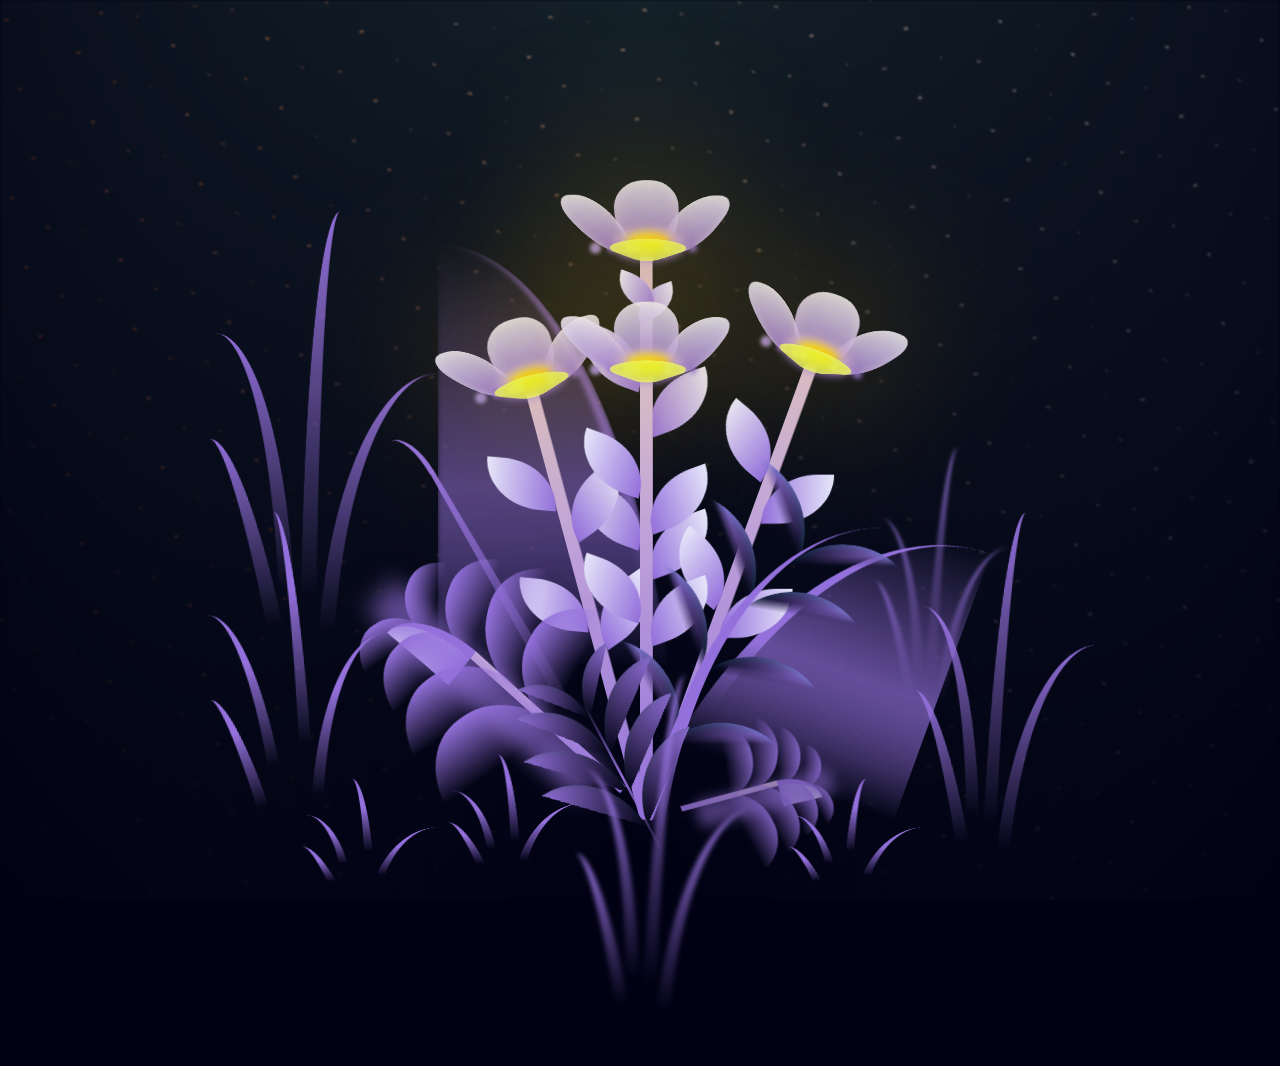
==== commit 2085d007: "Refactor: Improve accessibility and metadata Add viewport, description, and ARIA attributes.  Co-aut" ====
--- a/flores.html
+++ b/flores.html
@@ -1,13 +1,12 @@
 <!DOCTYPE html>
-<html lang="en" >
+<html lang="es">
 <head>
   <meta charset="UTF-8">
+  <meta name="viewport" content="width=device-width, initial-scale=1.0">
+  <meta name="description" content="Hermosas flores animadas y corazones para celebrar un d?a especial">
   <title>Flores y corazones</title>
   <link rel="stylesheet" href="./style.css">
-
 </head>
-<body>
-<!-- partial:index.partial.html -->
 <body class="container">
   <div class="night"></div>
   <div class="flowers">
@@ -331,110 +330,107 @@
       </div>
     </div>
   </div>
-  <script src="main.js"></script>
   <div class="bubbles">
+    <div class="bubble" aria-hidden="true"><svg class="heart" viewBox="0 0 32 32" aria-hidden="true">
+        <title>Coraz?n</title>
+        <path d="M23.6 2c-3.363 0-6.258 2.736-7.599 5.594-1.342-2.858-4.237-5.594-7.601-5.594-4.637 0-8.4 3.764-8.4 8.401 0 9.433 9.516 11.906 16.001 21.232 6.13-9.268 15.999-12.1 15.999-21.232 0-4.637-3.763-8.401-8.4-8.401z"></path>
+      </svg>
+    </div>
+    <div class="bubble" aria-hidden="true"><svg class="heart" viewBox="0 0 32 32" aria-hidden="true">
+        <title>Coraz?n</title>
+        <path d="M23.6 2c-3.363 0-6.258 2.736-7.599 5.594-1.342-2.858-4.237-5.594-7.601-5.594-4.637 0-8.4 3.764-8.4 8.401 0 9.433 9.516 11.906 16.001 21.232 6.13-9.268 15.999-12.1 15.999-21.232 0-4.637-3.763-8.401-8.4-8.401z"></path>
+      </svg>
+    </div>
+    <div class="bubble" aria-hidden="true"><svg class="heart" viewBox="0 0 32 32" aria-hidden="true">
+        <title>Coraz?n</title>
+        <path d="M23.6 2c-3.363 0-6.258 2.736-7.599 5.594-1.342-2.858-4.237-5.594-7.601-5.594-4.637 0-8.4 3.764-8.4 8.401 0 9.433 9.516 11.906 16.001 21.232 6.13-9.268 15.999-12.1 15.999-21.232 0-4.637-3.763-8.401-8.4-8.401z"></path>
+      </svg>
+    </div>
+    <div class="bubble" aria-hidden="true"><svg class="heart" viewBox="0 0 32 32" aria-hidden="true">
+        <title>Coraz?n</title>
+        <path d="M23.6 2c-3.363 0-6.258 2.736-7.599 5.594-1.342-2.858-4.237-5.594-7.601-5.594-4.637 0-8.4 3.764-8.4 8.401 0 9.433 9.516 11.906 16.001 21.232 6.13-9.268 15.999-12.1 15.999-21.232 0-4.637-3.763-8.401-8.4-8.401z"></path>
+      </svg>
+    </div>
+    <div class="bubble" aria-hidden="true"><svg class="heart" viewBox="0 0 32 32" aria-hidden="true">
+        <title>Coraz?n</title>
+        <path d="M23.6 2c-3.363 0-6.258 2.736-7.599 5.594-1.342-2.858-4.237-5.594-7.601-5.594-4.637 0-8.4 3.764-8.4 8.401 0 9.433 9.516 11.906 16.001 21.232 6.13-9.268 15.999-12.1 15.999-21.232 0-4.637-3.763-8.401-8.4-8.401z"></path>
+      </svg>
+    </div>
+    <div class="bubble" aria-hidden="true"><svg class="heart" viewBox="0 0 32 32" aria-hidden="true">
+        <title>Coraz?n</title>
+        <path d="M23.6 2c-3.363 0-6.258 2.736-7.599 5.594-1.342-2.858-4.237-5.594-7.601-5.594-4.637 0-8.4 3.764-8.4 8.401 0 9.433 9.516 11.906 16.001 21.232 6.13-9.268 15.999-12.1 15.999-21.232 0-4.637-3.763-8.401-8.4-8.401z"></path>
+      </svg>
+    </div>
+    <div class="bubble" aria-hidden="true"><svg class="heart" viewBox="0 0 32 32" aria-hidden="true">
+        <title>Coraz?n</title>
+        <path d="M23.6 2c-3.363 0-6.258 2.736-7.599 5.594-1.342-2.858-4.237-5.594-7.601-5.594-4.637 0-8.4 3.764-8.4 8.401 0 9.433 9.516 11.906 16.001 21.232 6.13-9.268 15.999-12.1 15.999-21.232 0-4.637-3.763-8.401-8.4-8.401z"></path>
+      </svg>
+    </div>
+    <div class="bubble" aria-hidden="true"><svg class="heart" viewBox="0 0 32 32" aria-hidden="true">
+        <title>Coraz?n</title>
+        <path d="M23.6 2c-3.363 0-6.258 2.736-7.599 5.594-1.342-2.858-4.237-5.594-7.601-5.594-4.637 0-8.4 3.764-8.4 8.401 0 9.433 9.516 11.906 16.001 21.232 6.13-9.268 15.999-12.1 15.999-21.232 0-4.637-3.763-8.401-8.4-8.401z"></path>
+      </svg>
+    </div>
+    <div class="bubble" aria-hidden="true"><svg class="heart" viewBox="0 0 32 32" aria-hidden="true">
+        <title>Coraz?n</title>
+        <path d="M23.6 2c-3.363 0-6.258 2.736-7.599 5.594-1.342-2.858-4.237-5.594-7.601-5.594-4.637 0-8.4 3.764-8.4 8.401 0 9.433 9.516 11.906 16.001 21.232 6.13-9.268 15.999-12.1 15.999-21.232 0-4.637-3.763-8.401-8.4-8.401z"></path>
+      </svg>
+    </div>
+    <div class="bubble" aria-hidden="true"><svg class="heart" viewBox="0 0 32 32" aria-hidden="true">
+        <title>Coraz?n</title>
+        <path d="M23.6 2c-3.363 0-6.258 2.736-7.599 5.594-1.342-2.858-4.237-5.594-7.601-5.594-4.637 0-8.4 3.764-8.4 8.401 0 9.433 9.516 11.906 16.001 21.232 6.13-9.268 15.999-12.1 15.999-21.232 0-4.637-3.763-8.401-8.4-8.401z"></path>
+      </svg>
+    </div>
+    <div class="bubble" aria-hidden="true"><svg class="heart" viewBox="0 0 32 32" aria-hidden="true">
+        <title>Coraz?n</title>
+        <path d="M23.6 2c-3.363 0-6.258 2.736-7.599 5.594-1.342-2.858-4.237-5.594-7.601-5.594-4.637 0-8.4 3.764-8.4 8.401 0 9.433 9.516 11.906 16.001 21.232 6.13-9.268 15.999-12.1 15.999-21.232 0-4.637-3.763-8.401-8.4-8.401z"></path>
+      </svg>
+    </div>
+    <div class="bubble" aria-hidden="true"><svg class="heart" viewBox="0 0 32 32" aria-hidden="true">
+        <title>Coraz?n</title>
+        <path d="M23.6 2c-3.363 0-6.258 2.736-7.599 5.594-1.342-2.858-4.237-5.594-7.601-5.594-4.637 0-8.4 3.764-8.4 8.401 0 9.433 9.516 11.906 16.001 21.232 6.13-9.268 15.999-12.1 15.999-21.232 0-4.637-3.763-8.401-8.4-8.401z"></path>
+      </svg>
+    </div>
+    <div class="bubble" aria-hidden="true"><svg class="heart" viewBox="0 0 32 32" aria-hidden="true">
+        <title>Coraz?n</title>
+        <path d="M23.6 2c-3.363 0-6.258 2.736-7.599 5.594-1.342-2.858-4.237-5.594-7.601-5.594-4.637 0-8.4 3.764-8.4 8.401 0 9.433 9.516 11.906 16.001 21.232 6.13-9.268 15.999-12.1 15.999-21.232 0-4.637-3.763-8.401-8.4-8.401z"></path>
+      </svg>
+    </div>
+    <div class="bubble" aria-hidden="true"><svg class="heart" viewBox="0 0 32 32" aria-hidden="true">
+        <title>Coraz?n</title>
+        <path d="M23.6 2c-3.363 0-6.258 2.736-7.599 5.594-1.342-2.858-4.237-5.594-7.601-5.594-4.637 0-8.4 3.764-8.4 8.401 0 9.433 9.516 11.906 16.001 21.232 6.13-9.268 15.999-12.1 15.999-21.232 0-4.637-3.763-8.401-8.4-8.401z"></path>
+      </svg>
+    </div>
+    <div class="bubble" aria-hidden="true"><svg class="heart" viewBox="0 0 32 32" aria-hidden="true">
+        <title>Coraz?n</title>
+        <path d="M23.6 2c-3.363 0-6.258 2.736-7.599 5.594-1.342-2.858-4.237-5.594-7.601-5.594-4.637 0-8.4 3.764-8.4 8.401 0 9.433 9.516 11.906 16.001 21.232 6.13-9.268 15.999-12.1 15.999-21.232 0-4.637-3.763-8.401-8.4-8.401z"></path>
+      </svg>
+    </div>
+    <div class="bubble" aria-hidden="true"><svg class="heart" viewBox="0 0 32 32" aria-hidden="true">
+        <title>Coraz?n</title>
+        <path d="M23.6 2c-3.363 0-6.258 2.736-7.599 5.594-1.342-2.858-4.237-5.594-7.601-5.594-4.637 0-8.4 3.764-8.4 8.401 0 9.433 9.516 11.906 16.001 21.232 6.13-9.268 15.999-12.1 15.999-21.232 0-4.637-3.763-8.401-8.4-8.401z"></path>
+      </svg>
+    </div>
+    <div class="bubble" aria-hidden="true"><svg class="heart" viewBox="0 0 32 32" aria-hidden="true">
+        <title>Coraz?n</title>
+        <path d="M23.6 2c-3.363 0-6.258 2.736-7.599 5.594-1.342-2.858-4.237-5.594-7.601-5.594-4.637 0-8.4 3.764-8.4 8.401 0 9.433 9.516 11.906 16.001 21.232 6.13-9.268 15.999-12.1 15.999-21.232 0-4.637-3.763-8.401-8.4-8.401z"></path>
+      </svg>
+    </div>
+    <div class="bubble" aria-hidden="true"><svg class="heart" viewBox="0 0 32 32" aria-hidden="true">
+        <title>Coraz?n</title>
+        <path d="M23.6 2c-3.363 0-6.258 2.736-7.599 5.594-1.342-2.858-4.237-5.594-7.601-5.594-4.637 0-8.4 3.764-8.4 8.401 0 9.433 9.516 11.906 16.001 21.232 6.13-9.268 15.999-12.1 15.999-21.232 0-4.637-3.763-8.401-8.4-8.401z"></path>
+      </svg>
+    </div>
+    <div class="bubble" aria-hidden="true"><svg class="heart" viewBox="0 0 32 32" aria-hidden="true">
+        <title>Coraz?n</title>
+        <path d="M23.6 2c-3.363 0-6.258 2.736-7.599 5.594-1.342-2.858-4.237-5.594-7.601-5.594-4.637 0-8.4 3.764-8.4 8.401 0 9.433 9.516 11.906 16.001 21.232 6.13-9.268 15.999-12.1 15.999-21.232 0-4.637-3.763-8.401-8.4-8.401z"></path>
+      </svg>
+    </div>
     <div class="bubble"><svg class="heart" viewBox="0 0 32 32">
-        <title>heart22</title>
-        <path d="M23.6 2c-3.363 0-6.258 2.736-7.599 5.594-1.342-2.858-4.237-5.594-7.601-5.594-4.637 0-8.4 3.764-8.4 8.401 0 9.433 9.516 11.906 16.001 21.232 6.13-9.268 15.999-12.1 15.999-21.232 0-4.637-3.763-8.401-8.4-8.401z"></path>
-      </svg>
-    </div>
-    <div class="bubble"><svg class="heart" viewBox="0 0 32 32">
-        <title>heart22</title>
-        <path d="M23.6 2c-3.363 0-6.258 2.736-7.599 5.594-1.342-2.858-4.237-5.594-7.601-5.594-4.637 0-8.4 3.764-8.4 8.401 0 9.433 9.516 11.906 16.001 21.232 6.13-9.268 15.999-12.1 15.999-21.232 0-4.637-3.763-8.401-8.4-8.401z"></path>
-      </svg>
-    </div>
-    <div class="bubble"><svg class="heart" viewBox="0 0 32 32">
-        <title>heart22</title>
-        <path d="M23.6 2c-3.363 0-6.258 2.736-7.599 5.594-1.342-2.858-4.237-5.594-7.601-5.594-4.637 0-8.4 3.764-8.4 8.401 0 9.433 9.516 11.906 16.001 21.232 6.13-9.268 15.999-12.1 15.999-21.232 0-4.637-3.763-8.401-8.4-8.401z"></path>
-      </svg>
-    </div>
-    <div class="bubble"><svg class="heart" viewBox="0 0 32 32">
-        <title>heart22</title>
-        <path d="M23.6 2c-3.363 0-6.258 2.736-7.599 5.594-1.342-2.858-4.237-5.594-7.601-5.594-4.637 0-8.4 3.764-8.4 8.401 0 9.433 9.516 11.906 16.001 21.232 6.13-9.268 15.999-12.1 15.999-21.232 0-4.637-3.763-8.401-8.4-8.401z"></path>
-      </svg>
-    </div>
-    <div class="bubble"><svg class="heart" viewBox="0 0 32 32">
-        <title>heart22</title>
-        <path d="M23.6 2c-3.363 0-6.258 2.736-7.599 5.594-1.342-2.858-4.237-5.594-7.601-5.594-4.637 0-8.4 3.764-8.4 8.401 0 9.433 9.516 11.906 16.001 21.232 6.13-9.268 15.999-12.1 15.999-21.232 0-4.637-3.763-8.401-8.4-8.401z"></path>
-      </svg>
-    </div>
-    <div class="bubble"><svg class="heart" viewBox="0 0 32 32">
-        <title>heart22</title>
-        <path d="M23.6 2c-3.363 0-6.258 2.736-7.599 5.594-1.342-2.858-4.237-5.594-7.601-5.594-4.637 0-8.4 3.764-8.4 8.401 0 9.433 9.516 11.906 16.001 21.232 6.13-9.268 15.999-12.1 15.999-21.232 0-4.637-3.763-8.401-8.4-8.401z"></path>
-      </svg>
-    </div>
-    <div class="bubble"><svg class="heart" viewBox="0 0 32 32">
-        <title>heart22</title>
-        <path d="M23.6 2c-3.363 0-6.258 2.736-7.599 5.594-1.342-2.858-4.237-5.594-7.601-5.594-4.637 0-8.4 3.764-8.4 8.401 0 9.433 9.516 11.906 16.001 21.232 6.13-9.268 15.999-12.1 15.999-21.232 0-4.637-3.763-8.401-8.4-8.401z"></path>
-      </svg>
-    </div>
-    <div class="bubble"><svg class="heart" viewBox="0 0 32 32">
-        <title>heart22</title>
-        <path d="M23.6 2c-3.363 0-6.258 2.736-7.599 5.594-1.342-2.858-4.237-5.594-7.601-5.594-4.637 0-8.4 3.764-8.4 8.401 0 9.433 9.516 11.906 16.001 21.232 6.13-9.268 15.999-12.1 15.999-21.232 0-4.637-3.763-8.401-8.4-8.401z"></path>
-      </svg>
-    </div>
-    <div class="bubble"><svg class="heart" viewBox="0 0 32 32">
-        <title>heart22</title>
-        <path d="M23.6 2c-3.363 0-6.258 2.736-7.599 5.594-1.342-2.858-4.237-5.594-7.601-5.594-4.637 0-8.4 3.764-8.4 8.401 0 9.433 9.516 11.906 16.001 21.232 6.13-9.268 15.999-12.1 15.999-21.232 0-4.637-3.763-8.401-8.4-8.401z"></path>
-      </svg>
-    </div>
-    <div class="bubble"><svg class="heart" viewBox="0 0 32 32">
-        <title>heart22</title>
-        <path d="M23.6 2c-3.363 0-6.258 2.736-7.599 5.594-1.342-2.858-4.237-5.594-7.601-5.594-4.637 0-8.4 3.764-8.4 8.401 0 9.433 9.516 11.906 16.001 21.232 6.13-9.268 15.999-12.1 15.999-21.232 0-4.637-3.763-8.401-8.4-8.401z"></path>
-      </svg>
-    </div>
-    <div class="bubble"><svg class="heart" viewBox="0 0 32 32">
-        <title>heart22</title>
-        <path d="M23.6 2c-3.363 0-6.258 2.736-7.599 5.594-1.342-2.858-4.237-5.594-7.601-5.594-4.637 0-8.4 3.764-8.4 8.401 0 9.433 9.516 11.906 16.001 21.232 6.13-9.268 15.999-12.1 15.999-21.232 0-4.637-3.763-8.401-8.4-8.401z"></path>
-      </svg>
-    </div>
-    <div class="bubble"><svg class="heart" viewBox="0 0 32 32">
-        <title>heart22</title>
-        <path d="M23.6 2c-3.363 0-6.258 2.736-7.599 5.594-1.342-2.858-4.237-5.594-7.601-5.594-4.637 0-8.4 3.764-8.4 8.401 0 9.433 9.516 11.906 16.001 21.232 6.13-9.268 15.999-12.1 15.999-21.232 0-4.637-3.763-8.401-8.4-8.401z"></path>
-      </svg>
-    </div>
-    <div class="bubble"><svg class="heart" viewBox="0 0 32 32">
-        <title>heart22</title>
-        <path d="M23.6 2c-3.363 0-6.258 2.736-7.599 5.594-1.342-2.858-4.237-5.594-7.601-5.594-4.637 0-8.4 3.764-8.4 8.401 0 9.433 9.516 11.906 16.001 21.232 6.13-9.268 15.999-12.1 15.999-21.232 0-4.637-3.763-8.401-8.4-8.401z"></path>
-      </svg>
-    </div>
-    <div class="bubble"><svg class="heart" viewBox="0 0 32 32">
-        <title>heart22</title>
-        <path d="M23.6 2c-3.363 0-6.258 2.736-7.599 5.594-1.342-2.858-4.237-5.594-7.601-5.594-4.637 0-8.4 3.764-8.4 8.401 0 9.433 9.516 11.906 16.001 21.232 6.13-9.268 15.999-12.1 15.999-21.232 0-4.637-3.763-8.401-8.4-8.401z"></path>
-      </svg>
-    </div>
-    <div class="bubble"><svg class="heart" viewBox="0 0 32 32">
-        <title>heart22</title>
-        <path d="M23.6 2c-3.363 0-6.258 2.736-7.599 5.594-1.342-2.858-4.237-5.594-7.601-5.594-4.637 0-8.4 3.764-8.4 8.401 0 9.433 9.516 11.906 16.001 21.232 6.13-9.268 15.999-12.1 15.999-21.232 0-4.637-3.763-8.401-8.4-8.401z"></path>
-      </svg>
-    </div>
-    <div class="bubble"><svg class="heart" viewBox="0 0 32 32">
-        <title>heart22</title>
-        <path d="M23.6 2c-3.363 0-6.258 2.736-7.599 5.594-1.342-2.858-4.237-5.594-7.601-5.594-4.637 0-8.4 3.764-8.4 8.401 0 9.433 9.516 11.906 16.001 21.232 6.13-9.268 15.999-12.1 15.999-21.232 0-4.637-3.763-8.401-8.4-8.401z"></path>
-      </svg>
-    </div>
-    <div class="bubble"><svg class="heart" viewBox="0 0 32 32">
-        <title>heart22</title>
-        <path d="M23.6 2c-3.363 0-6.258 2.736-7.599 5.594-1.342-2.858-4.237-5.594-7.601-5.594-4.637 0-8.4 3.764-8.4 8.401 0 9.433 9.516 11.906 16.001 21.232 6.13-9.268 15.999-12.1 15.999-21.232 0-4.637-3.763-8.401-8.4-8.401z"></path>
-      </svg>
-    </div>
-    <div class="bubble"><svg class="heart" viewBox="0 0 32 32">
-        <title>heart22</title>
-        <path d="M23.6 2c-3.363 0-6.258 2.736-7.599 5.594-1.342-2.858-4.237-5.594-7.601-5.594-4.637 0-8.4 3.764-8.4 8.401 0 9.433 9.516 11.906 16.001 21.232 6.13-9.268 15.999-12.1 15.999-21.232 0-4.637-3.763-8.401-8.4-8.401z"></path>
-      </svg>
-    </div>
-    <div class="bubble"><svg class="heart" viewBox="0 0 32 32">
-        <title>heart22</title>
-        <path d="M23.6 2c-3.363 0-6.258 2.736-7.599 5.594-1.342-2.858-4.237-5.594-7.601-5.594-4.637 0-8.4 3.764-8.4 8.401 0 9.433 9.516 11.906 16.001 21.232 6.13-9.268 15.999-12.1 15.999-21.232 0-4.637-3.763-8.401-8.4-8.401z"></path>
-      </svg>
-    </div>
-    <div class="bubble"><svg class="heart" viewBox="0 0 32 32">
-        <title>heart22</title>
-        <path d="M23.6 2c-3.363 0-6.258 2.736-7.599 5.594-1.342-2.858-4.237-5.594-7.601-5.594-4.637 0-8.4 3.764-8.4 8.401 0 9.433 9.516 11.906 16.001 21.232 6.13-9.268 15.999-12.1 15.999-21.232 0-4.637-3.763-8.401-8.4-8.401z"></path>
-      </svg>
-</body>
-<!-- partial -->
-  <script  src="./script.js"></script>
-
+        <title>Coraz?n</title>
+        <path d="M23.6 2c-3.363 0-6.258 2.736-7.599 5.594-1.342-2.858-4.237-5.594-7.601-5.594-4.637 0-8.4 3.764-8.4 8.401 0 9.433 9.516 11.906 16.001 21.232 6.13-9.268 15.999-12.1 15.999-21.232 0-4.637-3.763-8.401-8.4-8.401z"></path>
+      </svg>
+  </div>
+  <script src="./script.js"></script>
 </body>
 </html>
--- a/style.css
+++ b/style.css
@@ -226,7 +226,9 @@
   width: 9vmin;
   height: 4vmin;
   border-radius: 50%;
-  background-color: #fff;
+  background-color: #9370DB;
+  background-image: linear-gradient(to top, #9370DB, #D8BFD8);
+  filter: blur(5px);
 }
 .flower__white-circle::after {
   content: "";
@@ -347,16 +349,9 @@
 .flower__line {
   height: 55vmin;
   width: 1.5vmin;
-  background-image: linear-gradient(
-      to left,
-      rgba(0, 0, 0, 0.2),
-      transparent,
-      rgba(255, 255, 255, 0.2)
-    ),
-    linear-gradient(to top, transparent 10%, #056d24, #028137);
-  box-shadow: inset 0 0 2px rgba(0, 0, 0, 0.5);
-  -webkit-animation: grow-flower-tree 4s backwards;
-  animation: grow-flower-tree 4s backwards;
+  background-image: linear-gradient(to top, #9370DB, #D8BFD8);
+  border-radius: 4px;
+  animation: growTall 2s ease-out backwards;
 }
 .flower__line__leaf {
   --w: 7vmin;
@@ -368,7 +363,7 @@
   height: var(--h);
   border-top-right-radius: var(--h);
   border-bottom-left-radius: var(--h);
-  background-image: linear-gradient(to top, rgba(12, 94, 32, 0.4), #028137);
+  background-image: linear-gradient(to top, #9370DB, #E6E6FA);
 }
 .flower__line__leaf--1 {
   transform: rotate(70deg) rotateY(30deg);
@@ -407,14 +402,14 @@
   bottom: 0vmin;
   width: 1vmin;
   height: 1vmin;
-  background-color: rgb(255, 251, 0);
+  background-color: #E6E6FA;
   border-radius: 50%;
-  filter: blur(0.2vmin);
+  filter: blur(3px);
   -webkit-animation: light-ans 4s linear infinite backwards;
   animation: light-ans 4s linear infinite backwards;
 }
 .flower__light:nth-child(odd) {
-  background-color: #028137;
+  background-color: #9370DB;
 }
 .flower__light--1 {
   left: -2vmin;
@@ -457,7 +452,7 @@
   animation-delay: 3.5s;
 }
 .flower__grass {
-  --c: #028137;
+  --c: #9370DB;
   --line-w: 1.5vmin;
   position: absolute;
   bottom: 12vmin;
@@ -489,12 +484,13 @@
   border-right: var(--line-w) solid var(--c);
   transform-origin: bottom center;
   transform: rotate(-2deg);
+  background-image: linear-gradient(to top, #9370DB, #E6E6FA);
 }
 .flower__grass--bottom {
   margin-top: -2px;
   width: var(--line-w);
   height: 25vmin;
-  background-image: linear-gradient(to top, transparent, var(--c));
+  background-image: linear-gradient(to top, #9370DB, #D8BFD8);
 }
 .flower__grass__leaf {
   --size: 10vmin;
@@ -677,14 +673,14 @@
   right: 0%;
   width: 100%;
   height: 100%;
-  background-color: rgba(0, 0, 0, 0.6);
+  background-color: rgba(147, 112, 219, 0.6);
   filter: blur(1.5vmin);
   z-index: 100;
 }
 .flower__g-long {
   --w: 2vmin;
   --h: 6vmin;
-  --c: #0d6632;
+  --c: #9370DB;
   position: absolute;
   bottom: 10vmin;
   left: -3vmin;
@@ -742,13 +738,13 @@
   width: 30vmin;
   height: 50vmin;
   border-top-left-radius: 100%;
-  border-left: 2vmin solid #028137;
+  border-left: 2vmin solid #9370DB;
   background-image: linear-gradient(
     to bottom,
     transparent,
-    var(--dark-color) 60%
+    #9370DB 60%
   );
-  -webkit-mask-image: linear-gradient(to top, transparent 30%, #028137 60%);
+  -webkit-mask-image: linear-gradient(to top, transparent 30%, #9370DB 60%);
 }
 .flower__g-right--1 {
   -webkit-animation: flower-g-right-ans 2.5s linear infinite;
@@ -835,7 +831,7 @@
   background-image: linear-gradient(
     to top,
     transparent,
-    #028137,
+    #9370DB,
     transparent 100%
   );
   position: relative;
@@ -952,16 +948,16 @@
       transparent,
       var(--dark-color)
     ),
-    linear-gradient(to bottom right, #028137 50%, transparent 50%, transparent);
+    linear-gradient(to bottom right, #9370DB 50%, transparent 50%, transparent);
   -webkit-mask-image: linear-gradient(
     to bottom right,
-    #028137 50%,
+    #9370DB 50%,
     transparent 50%,
     transparent
   );
   mask-image: linear-gradient(
     to bottom right,
-    #028137 50%,
+    #9370DB 50%,
     transparent 50%,
     transparent
   );
@@ -997,8 +993,8 @@
   width: 30vmin;
   height: 50vmin;
   border-top-left-radius: 100%;
-  border-left: 2vmin solid #028137;
-  -webkit-mask-image: linear-gradient(to top, transparent 25%, #028137 50%);
+  border-left: 2vmin solid #9370DB;
+  -webkit-mask-image: linear-gradient(to top, transparent 25%, #9370DB 50%);
   position: relative;
   z-index: 1;
 }
@@ -1015,10 +1011,10 @@
       transparent,
       var(--dark-color) 98%
     ),
-    linear-gradient(to bottom right, #028137 45%, transparent 50%, transparent);
+    linear-gradient(to bottom right, #9370DB 45%, transparent 50%, transparent);
   -webkit-mask-image: linear-gradient(
     135deg,
-    #028137 40%,
+    #9370DB 40%,
     transparent 50%,
     transparent
   );
@@ -1153,7 +1149,7 @@
   -webkit-mask-image: linear-gradient(
     to top,
     transparent 40%,
-    #028137 80%
+    #9370DB 80%
   ) !important;
 }
 .long-g--1 .leaf--1 {
@@ -1190,7 +1186,7 @@
   -webkit-mask-image: linear-gradient(
     to top,
     transparent 40%,
-    #028137 80%
+    #9370DB 80%
   ) !important;
 }
 .long-g--4 {
@@ -1203,7 +1199,7 @@
   -webkit-mask-image: linear-gradient(
     to top,
     transparent 50%,
-    #028137 80%
+    #9370DB 80%
   ) !important;
 }
 .long-g--5 {
@@ -1229,7 +1225,7 @@
 .long-g .leaf {
   --w: 15vmin;
   --h: 40vmin;
-  --c: #1aaa15;
+  --c: #9370DB;
   position: absolute;
   bottom: 0;
   width: var(--w);
@@ -1565,6 +1561,10 @@
   position: absolute;
   z-index: 200;
   border-radius: 50%;
+  background: radial-gradient(circle at center, 
+      rgba(147, 112, 219, 0.3), 
+      rgba(147, 112, 219, 0.1)
+  );
 }
 .bubble:nth-child(1) {
   top: 8%;
@@ -1831,7 +1831,7 @@
 @-webkit-keyframes love-burst {
   50%,
   100% {
-    box-shadow: inset 0 0 0 0 rgb(1, 175, 73);
+    box-shadow: inset 0 0 0 0 #9370DB;
     -webkit-transform: translate(0, 0) scale(1);
     transform: translate(0, 0) scale(1);
   }
@@ -1840,7 +1840,7 @@
 @keyframes love-burst {
   50%,
   100% {
-    box-shadow: inset 0 0 0 0 rgb(18, 226, 129);
+    box-shadow: inset 0 0 0 0 #9370DB;
     -webkit-transform: translate(0, 0) scale(1);
     transform: translate(0, 0) scale(1);
   }
@@ -1983,3 +1983,45 @@
     opacity: 1;
   }
 }
+
+@keyframes growTall {
+  0% {
+    height: 0;
+    opacity: 0;
+  }
+  100% {
+    height: 70vmin;
+    opacity: 1;
+  }
+}
+
+/* Para la hierba y elementos verdes */
+.flower__g-right .leaf {
+    border-left: 2vmin solid #9370DB;
+    background-image: linear-gradient(
+        to bottom,
+        transparent,
+        #9370DB 60%
+    );
+    -webkit-mask-image: linear-gradient(to top, transparent 30%, #9370DB 60%);
+}
+
+.flower__g-front__line {
+    background-image: linear-gradient(
+        to top,
+        transparent,
+        #9370DB,
+        transparent 100%
+    );
+}
+
+/* Para el círculo que aparece y desaparece */
+.growing-grass-1 {
+    background-color: #9370DB;
+    box-shadow: 0 0 10px #9370DB;
+}
+
+/* Para los círculos que rodean el corazón */
+.bubble {
+    background: transparent;
+}
